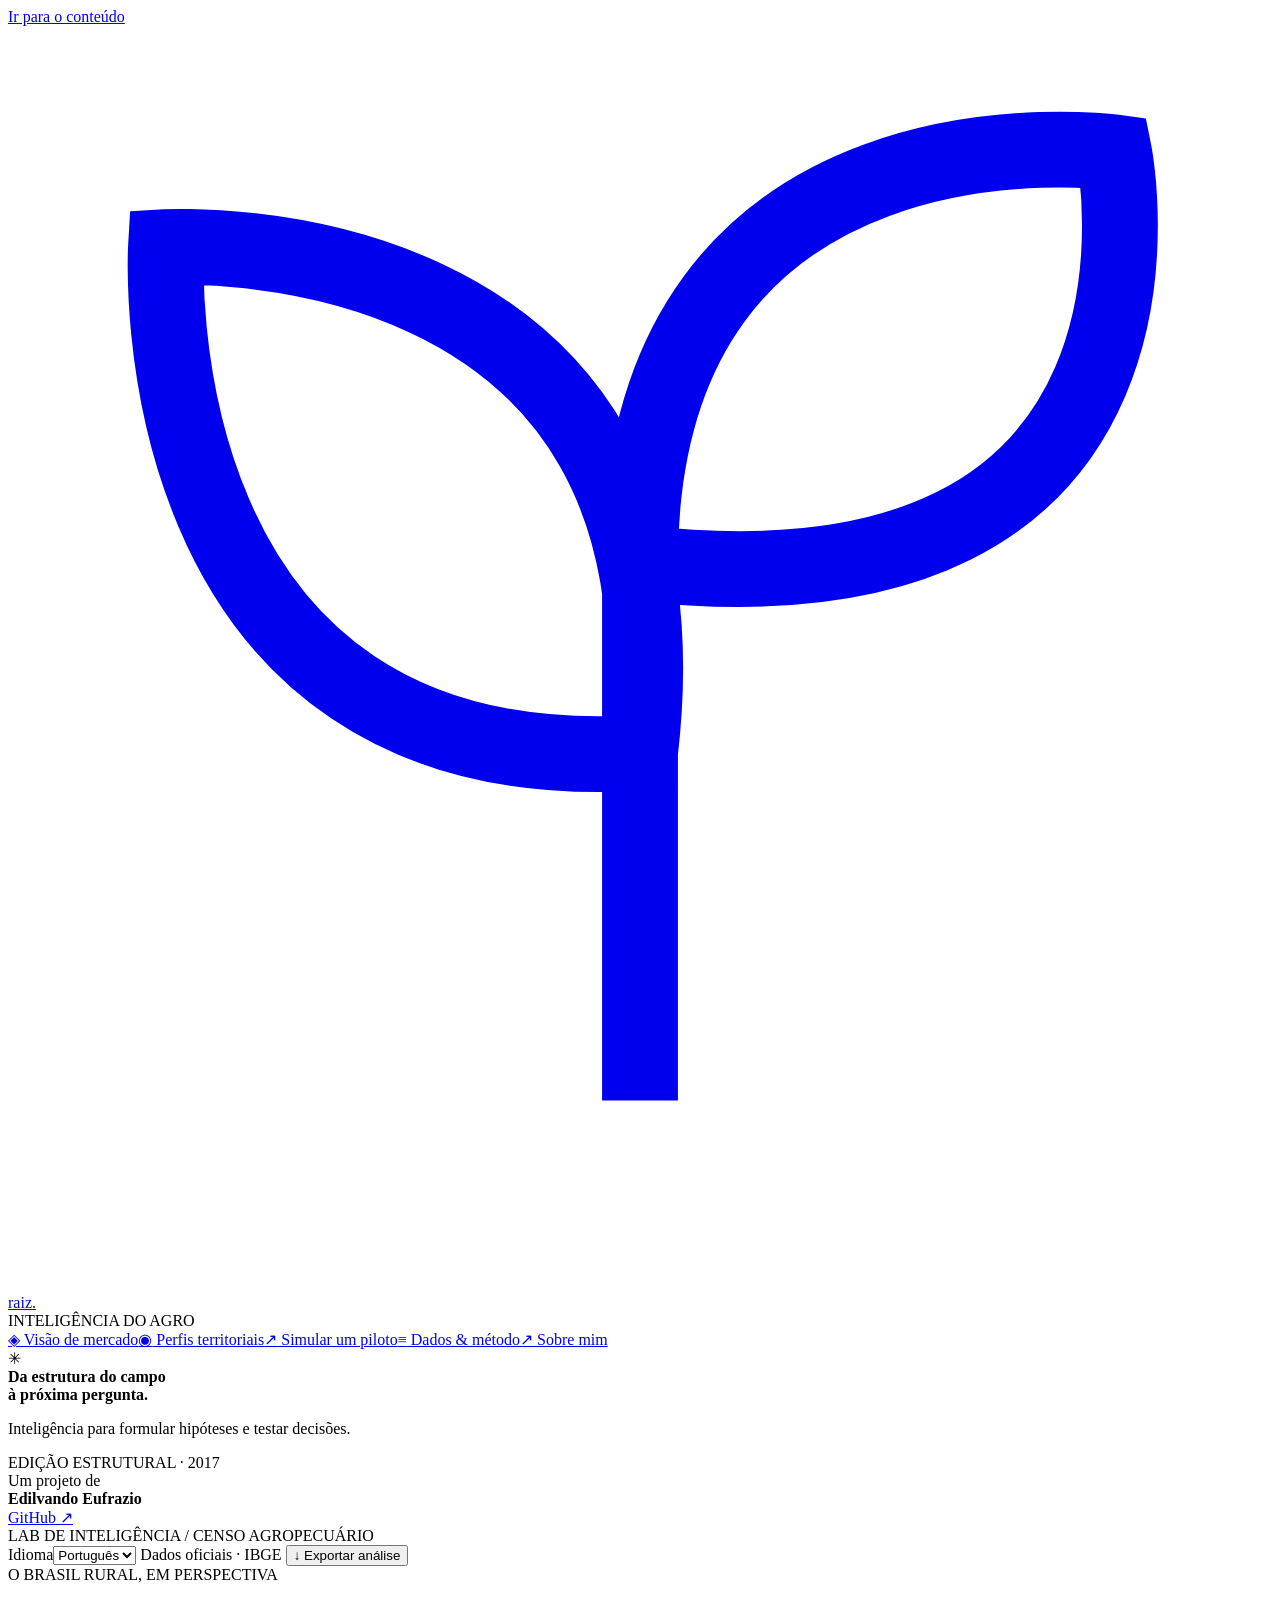
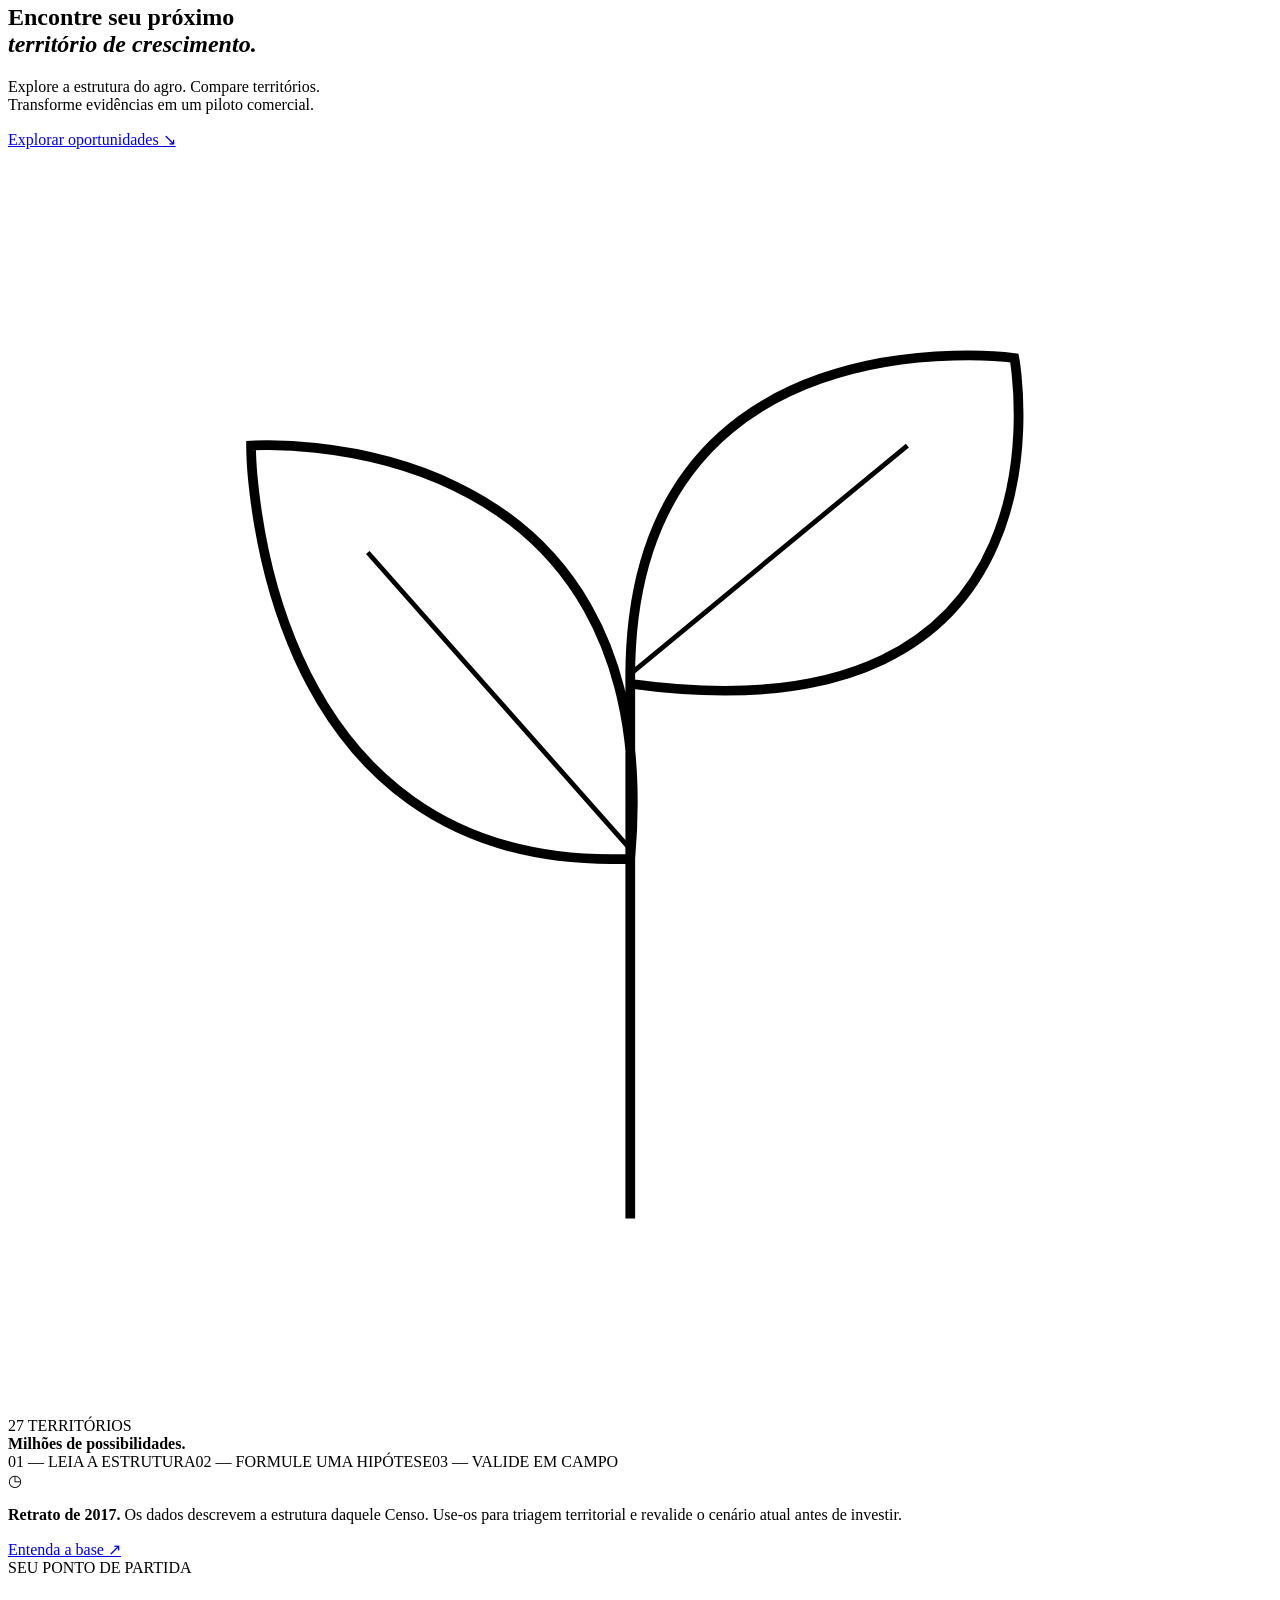
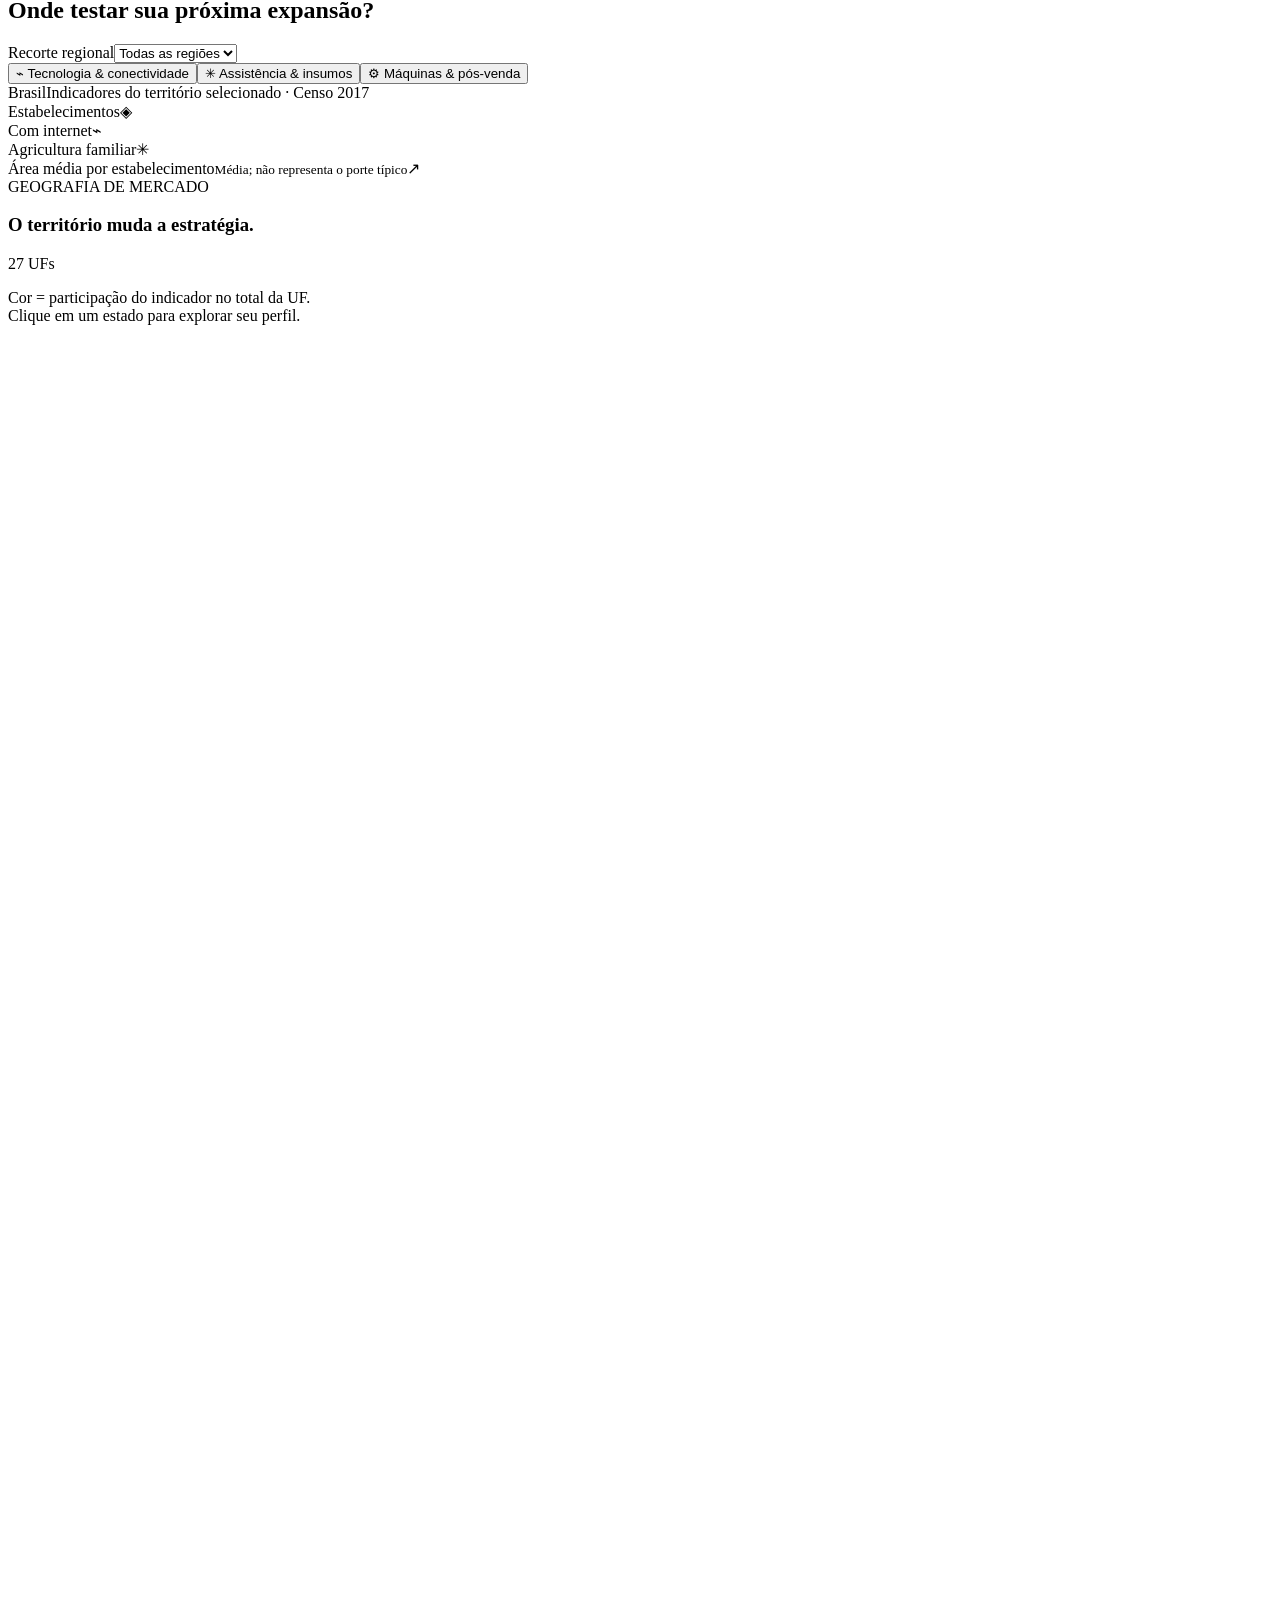
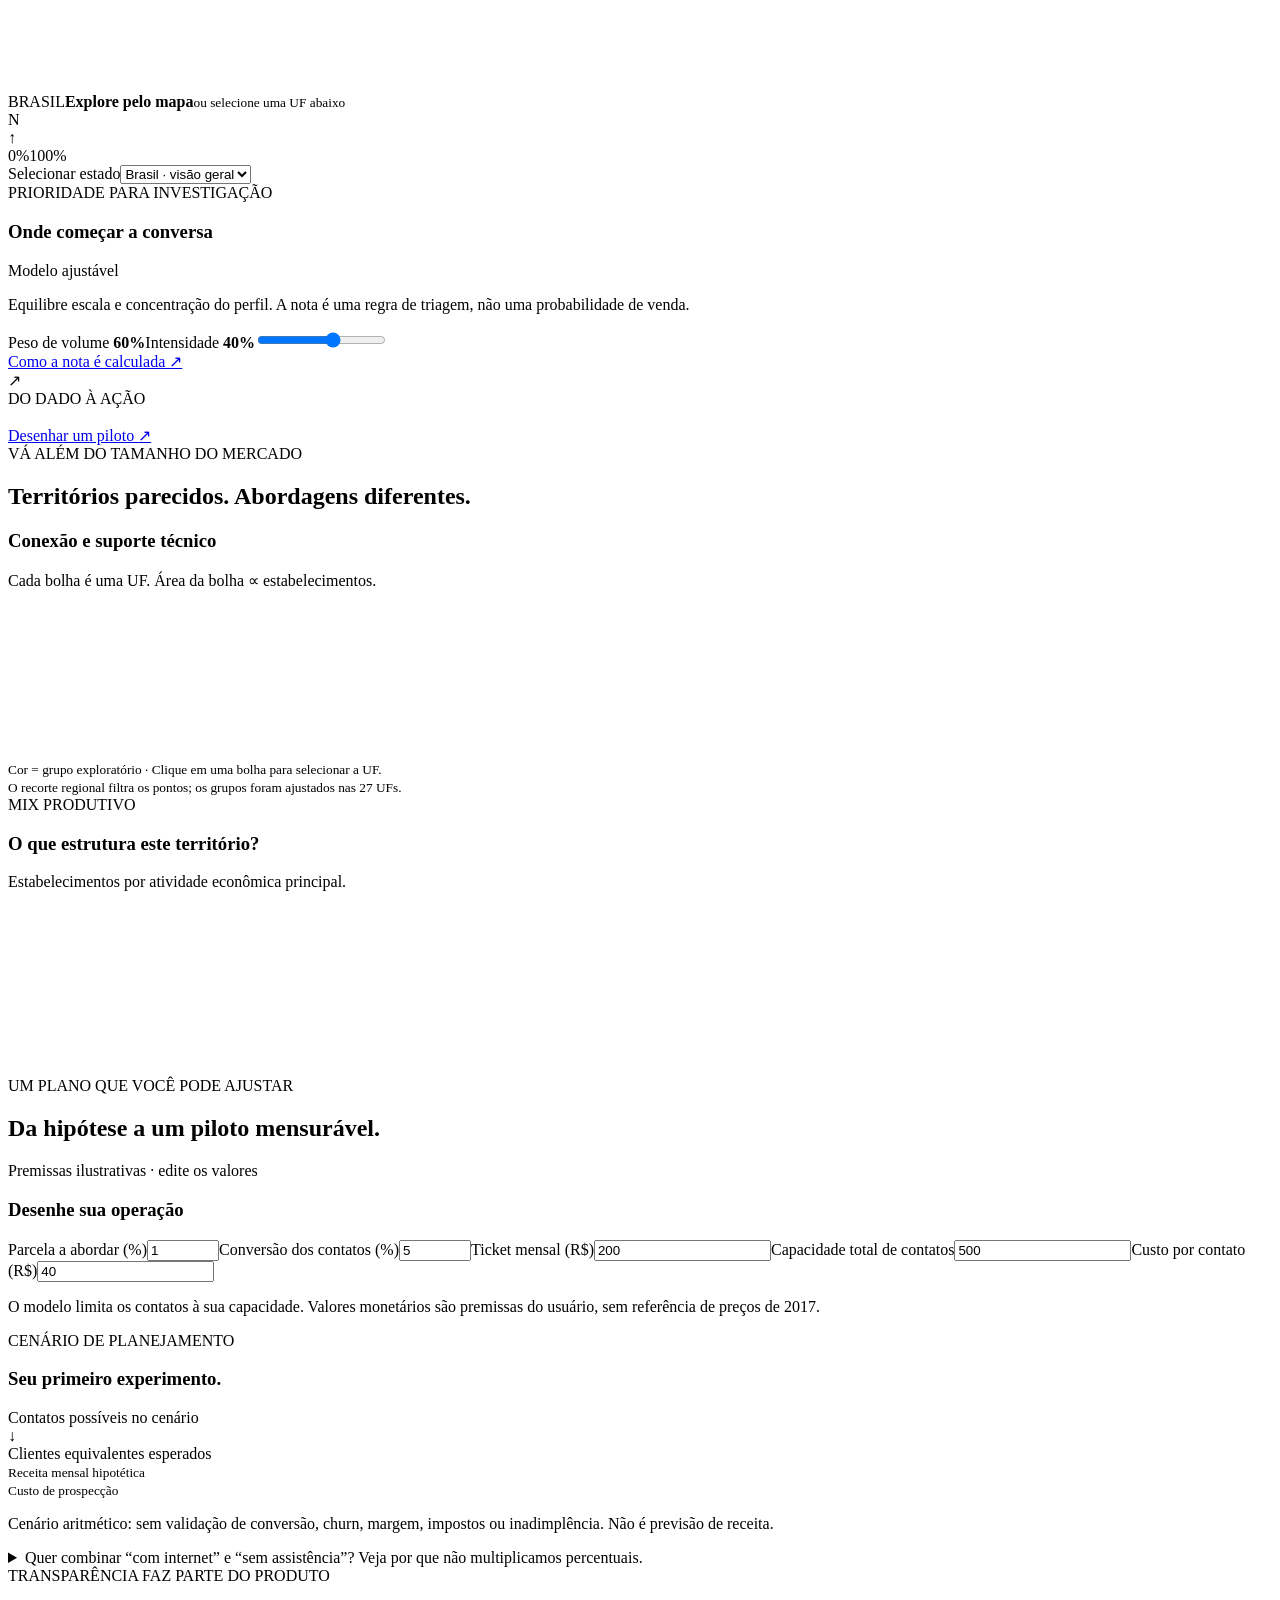
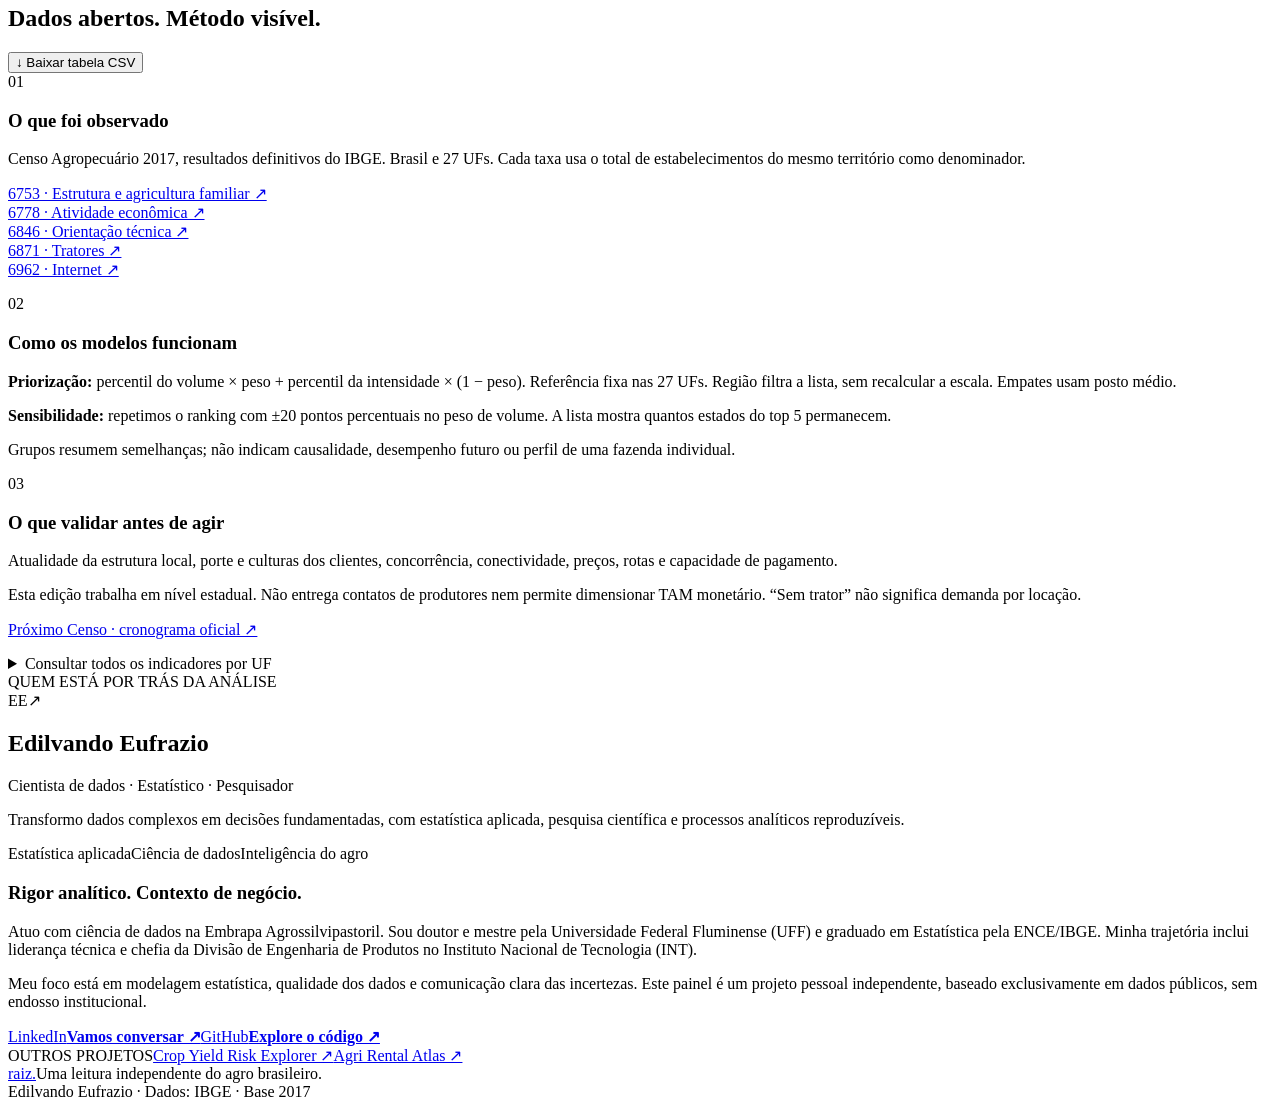
==== template.html @ c8671cd3 "Launch Raiz: official census data, decision models and PT/EN/中文 dashboard" ====
<!doctype html><html lang="pt-BR"><head><meta charset="utf-8"><meta name="viewport" content="width=device-width,initial-scale=1"><meta name="theme-color" content="#123f31"><meta name="description" content="Transforme o Censo Agropecuário 2017 em hipóteses de expansão: mapas, segmentação exploratória e cenários comerciais reproduzíveis."><title>Raiz • Inteligência territorial do agro</title><style>__CSS__</style></head><body>
<a class="skip" href="#main">Ir para o conteúdo</a>
<aside class="sidebar"><a class="brand" href="#overview" aria-label="Raiz, início"><svg viewBox="0 0 40 40" aria-hidden="true"><path d="M20 34V17M20 23C4 24 5 7 5 7s17-1 15 16ZM20 17C20 2 35 4 35 4s3 15-15 13Z" fill="none" stroke="currentColor" stroke-width="2.4"/></svg><span>raiz<span class="brand-dot">.</span></span></a><div class="brand-caption">INTELIGÊNCIA DO AGRO</div>
<nav aria-label="Navegação principal"><a class="nav-active" href="#overview"><span>◈</span> Visão de mercado</a><a href="#profiles"><span>◉</span> Perfis territoriais</a><a href="#simulator"><span>↗</span> Simular um piloto</a><a href="#evidence"><span>≡</span> Dados & método</a><a href="#about"><span>↗</span> Sobre mim</a></nav>
<div class="sidebar-note"><div class="seed">✳</div><strong>Da estrutura do campo<br>à próxima pergunta.</strong><p>Inteligência para formular hipóteses e testar decisões.</p><span class="edition">EDIÇÃO ESTRUTURAL · 2017</span></div><div class="author">Um projeto de<br><b>Edilvando Eufrazio</b><br><a href="https://github.com/edilvando/raiz-agro-intelligence" target="_blank" rel="noopener">GitHub ↗</a></div></aside>
<main id="main"><header class="topbar"><span>LAB DE INTELIGÊNCIA <span class="slash">/</span> CENSO AGROPECUÁRIO</span><div><label class="sr-only" for="language">Idioma</label><select id="language" aria-label="Idioma"><option value="pt-BR">Português</option><option value="en-US">English</option><option value="zh-CN">中文</option></select><span class="source-dot"></span> Dados oficiais · IBGE <button id="export" class="button quiet">↓ Exportar análise</button></div></header>
<section class="hero" id="overview"><div class="hero-copy"><div class="eyebrow"><span></span> O BRASIL RURAL, EM PERSPECTIVA</div><h1>Encontre seu próximo<br><em>território de crescimento.</em></h1><p>Explore a estrutura do agro. Compare territórios.<br>Transforme evidências em um piloto comercial.</p><a class="hero-link" href="#territory">Explorar oportunidades <span>↘</span></a></div><div class="hero-art" aria-hidden="true"><div class="orbit orbit-one"></div><div class="orbit orbit-two"></div><div class="orbit orbit-three"></div><svg viewBox="0 0 260 260"><path d="M128 220V107M128 146C50 149 50 61 50 61s86-6 78 85ZM128 110C127 32 207 43 207 43s15 80-79 67Z" fill="none" stroke="currentColor" stroke-width="2"/><path d="m128 144-54-61m54 25 57-47" fill="none" stroke="currentColor"/></svg><span class="art-tag">27 TERRITÓRIOS<br><b>Milhões de possibilidades.</b></span></div><div class="hero-foot"><span>01 — LEIA A ESTRUTURA</span><span>02 — FORMULE UMA HIPÓTESE</span><span>03 — VALIDE EM CAMPO</span></div></section>
<div class="vintage"><span>◷</span><p><b>Retrato de 2017.</b> Os dados descrevem a estrutura daquele Censo. Use-os para triagem territorial e revalide o cenário atual antes de investir.</p><a href="#evidence">Entenda a base ↗</a></div>
<section class="workspace" id="territory"><div class="section-top"><div><div class="eyebrow dark">SEU PONTO DE PARTIDA</div><h2 id="mission-title">Onde testar sua próxima expansão?</h2></div><label class="region-label">Recorte regional<select id="region"><option value="all">Todas as regiões</option><option value="Norte">Norte</option><option value="Nordeste">Nordeste</option><option value="Sudeste">Sudeste</option><option value="Sul">Sul</option><option value="Centro-Oeste">Centro-Oeste</option></select></label></div>
<div class="mission-tabs" role="group" aria-label="Objetivo de negócio"><button data-mission="digital" aria-pressed="true"><span>⌁</span> Tecnologia & conectividade</button><button data-mission="assistance" aria-pressed="false"><span>✳</span> Assistência & insumos</button><button data-mission="machinery" aria-pressed="false"><span>⚙</span> Máquinas & pós-venda</button></div>
<div class="scope-line"><span id="scope">Brasil</span><button id="reset" class="text-button" hidden>Limpar seleção ×</button><span class="scope-caption">Indicadores do território selecionado · Censo 2017</span></div>
<div class="kpis" aria-live="polite"><article><span class="kpi-label">Estabelecimentos</span><strong id="kpi-total"></strong><small id="kpi-share"></small><span class="mini-icon">◈</span></article><article><span class="kpi-label" id="kpi-base-label">Com internet</span><strong id="kpi-base"></strong><small id="kpi-rate"></small><span class="mini-icon">⌁</span></article><article><span class="kpi-label">Agricultura familiar</span><strong id="kpi-family"></strong><small id="kpi-family-count"></small><span class="mini-icon">✳</span></article><article><span class="kpi-label">Área média por estabelecimento</span><strong id="kpi-area"></strong><small>Média; não representa o porte típico</small><span class="mini-icon">↗</span></article></div>
<div class="market-grid"><article class="map-card"><div class="card-top"><div><div class="eyebrow">GEOGRAFIA DE MERCADO</div><h3>O território muda a estratégia.</h3></div><span class="map-badge">27 UFs</span></div><p class="map-caption">Cor = participação do indicador no total da UF.<br>Clique em um estado para explorar seu perfil.</p><div class="map-wrap"><svg id="map" viewBox="0 0 450 480" aria-label="Mapa interativo das unidades da federação" role="group">__MAP__</svg><div class="map-hover" id="map-hover" aria-live="polite"><span>BRASIL</span><b>Explore pelo mapa</b><small>ou selecione uma UF abaixo</small></div><div class="map-compass" aria-hidden="true">N<br>↑</div></div><div class="map-bottom"><div class="legend"><span id="legend-min">0%</span><i></i><span id="legend-max">100%</span></div><label class="sr-only" for="state">Selecionar estado</label><select id="state"><option value="all">Brasil · visão geral</option></select></div></article>
<article class="rank-card"><div class="card-top"><div><div class="eyebrow dark">PRIORIDADE PARA INVESTIGAÇÃO</div><h3>Onde começar a conversa</h3></div><span class="pill">Modelo ajustável</span></div><p>Equilibre escala e concentração do perfil. A nota é uma regra de triagem, não uma probabilidade de venda.</p><label class="weight-label" for="weight"><span>Peso de volume <b id="volume-weight">60%</b></span><span>Intensidade <b id="intensity-weight">40%</b></span></label><input id="weight" type="range" min="0" max="100" step="5" value="60"><div class="rank-list" id="ranking"></div><div id="sensitivity" class="sensitivity"></div><a class="subtle-link" href="#evidence">Como a nota é calculada ↗</a></article></div>
<div class="insight-band" aria-live="polite"><span class="insight-icon">↗</span><div><div class="eyebrow dark">DO DADO À AÇÃO</div><h3 id="insight-title"></h3><p id="insight-body"></p></div><a href="#simulator">Desenhar um piloto <span>↗</span></a></div>
</section>
<section id="profiles" class="workspace"><div class="section-top"><div><div class="eyebrow dark">VÁ ALÉM DO TAMANHO DO MERCADO</div><h2>Territórios parecidos. Abordagens diferentes.</h2></div><span class="pill" id="cluster-label"></span></div><div class="profile-grid"><article class="white-card scatter-card"><div class="card-top"><div><h3>Conexão e suporte técnico</h3><p>Cada bolha é uma UF. Área da bolha ∝ estabelecimentos.</p></div></div><div class="chart-box"><canvas id="scatter" role="img" aria-label="Dispersão: internet no eixo horizontal, orientação técnica no vertical, ambas em percentual. Dados acessíveis na tabela ao final."></canvas></div><div class="cluster-legend" id="cluster-legend"></div><small class="chart-note">Cor = grupo exploratório · Clique em uma bolha para selecionar a UF.<br>O recorte regional filtra os pontos; os grupos foram ajustados nas 27 UFs.</small></article><article class="white-card activity-card"><div class="eyebrow dark">MIX PRODUTIVO</div><h3 id="activity-title">O que estrutura este território?</h3><p>Estabelecimentos por atividade econômica principal.</p><div class="chart-box"><canvas id="activities" role="img" aria-label="Distribuição dos estabelecimentos por atividade econômica principal. Valores disponíveis na exportação."></canvas></div><p id="activity-insight" class="activity-insight"></p></article></div><div class="cluster-cards" id="cluster-cards"></div></section>
<section id="simulator" class="workspace"><div class="section-top"><div><div class="eyebrow dark">UM PLANO QUE VOCÊ PODE AJUSTAR</div><h2>Da hipótese a um piloto mensurável.</h2></div><span class="pill warm">Premissas ilustrativas · edite os valores</span></div><div class="sim-grid"><article class="white-card"><h3>Desenhe sua operação</h3><p id="sim-base"></p><div class="form-grid"><label>Parcela a abordar (%)<input id="reach" type="number" min="0" max="100" step="0.1" value="1"></label><label>Conversão dos contatos (%)<input id="conversion" type="number" min="0" max="100" step="0.5" value="5"></label><label>Ticket mensal (R$)<input id="ticket" type="number" min="0" step="10" value="200"></label><label>Capacidade total de contatos<input id="capacity" type="number" min="0" step="10" value="500"></label><label>Custo por contato (R$)<input id="cost" type="number" min="0" step="5" value="40"></label></div><p class="small-note">O modelo limita os contatos à sua capacidade. Valores monetários são premissas do usuário, sem referência de preços de 2017.</p></article><article class="sim-output" aria-live="polite"><div class="eyebrow">CENÁRIO DE PLANEJAMENTO</div><h3>Seu primeiro experimento.</h3><div class="funnel"><div><span>Contatos possíveis no cenário</span><b id="sim-contacts"></b></div><span class="funnel-arrow">↓</span><div><span>Clientes equivalentes esperados</span><b id="sim-customers"></b></div></div><div class="sim-metrics"><div><small>Receita mensal hipotética</small><strong id="sim-mrr"></strong></div><div><small>Custo de prospecção</small><strong id="sim-cost"></strong></div></div><p id="sim-cac"></p><p class="small-note light">Cenário aritmético: sem validação de conversão, churn, margem, impostos ou inadimplência. Não é previsão de receita.</p><div id="sim-error" role="alert"></div></article></div><details class="overlap"><summary>Quer combinar “com internet” e “sem assistência”? Veja por que não multiplicamos percentuais.</summary><p id="overlap-text"></p><p>Sem a tabulação conjunta, o intervalo de Fréchet é [máx(0, A + B − N), mín(A, B)]. Multiplicar taxas presumiria independência sem evidência. Esse intervalo descreve 2017 e não é intervalo de confiança nem estimativa de clientes.</p></details></section>
<section id="evidence" class="workspace evidence"><div class="section-top"><div><div class="eyebrow dark">TRANSPARÊNCIA FAZ PARTE DO PRODUTO</div><h2>Dados abertos. Método visível.</h2></div><button id="csv" class="button">↓ Baixar tabela CSV</button></div><div class="method-grid"><div><span class="method-number">01</span><h3>O que foi observado</h3><p>Censo Agropecuário 2017, resultados definitivos do IBGE. Brasil e 27 UFs. Cada taxa usa o total de estabelecimentos do mesmo território como denominador.</p><p><a href="https://sidra.ibge.gov.br/tabela/6753" target="_blank" rel="noopener">6753 · Estrutura e agricultura familiar ↗</a><br><a href="https://sidra.ibge.gov.br/tabela/6778" target="_blank" rel="noopener">6778 · Atividade econômica ↗</a><br><a href="https://sidra.ibge.gov.br/tabela/6846" target="_blank" rel="noopener">6846 · Orientação técnica ↗</a><br><a href="https://sidra.ibge.gov.br/tabela/6871" target="_blank" rel="noopener">6871 · Tratores ↗</a><br><a href="https://sidra.ibge.gov.br/tabela/6962" target="_blank" rel="noopener">6962 · Internet ↗</a></p></div><div><span class="method-number">02</span><h3>Como os modelos funcionam</h3><p><b>Priorização:</b> percentil do volume × peso + percentil da intensidade × (1 − peso). Referência fixa nas 27 UFs. Região filtra a lista, sem recalcular a escala. Empates usam posto médio.</p><p><b>Sensibilidade:</b> repetimos o ranking com ±20 pontos percentuais no peso de volume. A lista mostra quantos estados do top 5 permanecem.</p><p id="model-method"></p><p>Grupos resumem semelhanças; não indicam causalidade, desempenho futuro ou perfil de uma fazenda individual.</p></div><div><span class="method-number">03</span><h3>O que validar antes de agir</h3><p>Atualidade da estrutura local, porte e culturas dos clientes, concorrência, conectividade, preços, rotas e capacidade de pagamento.</p><p>Esta edição trabalha em nível estadual. Não entrega contatos de produtores nem permite dimensionar TAM monetário. “Sem trator” não significa demanda por locação.</p><p><a href="https://12censoagro.ibge.gov.br/" target="_blank" rel="noopener">Próximo Censo · cronograma oficial ↗</a></p><div class="validation" id="validation"></div></div></div><details><summary>Consultar todos os indicadores por UF</summary><div class="table-tools"><label for="search">Buscar UF<input id="search" type="search" placeholder="Estado ou sigla"></label><label for="sort">Ordenar por<select id="sort"><option value="score">Nota da missão ↓</option><option value="establishments">Estabelecimentos ↓</option><option value="internet">Com internet ↓</option><option value="assistance">Com orientação ↓</option><option value="tractor_farms">Com tratores ↓</option><option value="name">Nome A–Z</option></select></label></div><div class="table-scroll"><table><caption>Indicadores observados em 2017; nota calculada para a missão e o peso selecionados.</caption><thead><tr><th>UF / Estado</th><th>Estab.</th><th>Internet</th><th>Orientação</th><th>Com tratores</th><th>Familiar</th><th>Nota</th></tr></thead><tbody id="table"></tbody></table></div></details></section>
<section id="about" class="workspace"><article class="about-card"><div class="about-intro"><div class="eyebrow">QUEM ESTÁ POR TRÁS DA ANÁLISE</div><div class="monogram" aria-hidden="true">EE<span>↗</span></div><h2>Edilvando Eufrazio</h2><p class="about-role">Cientista de dados · Estatístico · Pesquisador</p><p>Transformo dados complexos em decisões fundamentadas, com estatística aplicada, pesquisa científica e processos analíticos reproduzíveis.</p><div class="about-tags"><span>Estatística aplicada</span><span>Ciência de dados</span><span>Inteligência do agro</span></div></div><div class="about-detail"><h3>Rigor analítico. Contexto de negócio.</h3><p>Atuo com ciência de dados na Embrapa Agrossilvipastoril. Sou doutor e mestre pela Universidade Federal Fluminense (UFF) e graduado em Estatística pela ENCE/IBGE. Minha trajetória inclui liderança técnica e chefia da Divisão de Engenharia de Produtos no Instituto Nacional de Tecnologia (INT).</p><p>Meu foco está em modelagem estatística, qualidade dos dados e comunicação clara das incertezas. Este painel é um projeto pessoal independente, baseado exclusivamente em dados públicos, sem endosso institucional.</p><div class="contact-links"><a href="https://www.linkedin.com/in/edilvando-eufrazio-49b63417/" target="_blank" rel="noopener"><span>LinkedIn</span><b>Vamos conversar ↗</b></a><a href="https://github.com/edilvando/raiz-agro-intelligence" target="_blank" rel="noopener"><span>GitHub</span><b>Explore o código ↗</b></a></div><div class="related-projects"><span>OUTROS PROJETOS</span><a href="https://edilvandopereira-dot.github.io/crop-yield-risk-explorer/" target="_blank" rel="noopener">Crop Yield Risk Explorer ↗</a><a href="https://edilvandopereira-dot.github.io/agri-rental-atlas/" target="_blank" rel="noopener">Agri Rental Atlas ↗</a></div></div></article></section><footer><a class="footer-brand" href="#overview">raiz.</a><span>Uma leitura independente do agro brasileiro.<br>Edilvando Eufrazio · Dados: IBGE · Base 2017</span><span id="retrieved"></span></footer></main>
<script>__CHART__</script><script>const DATA=__DATA__;</script><script>__MODELS__</script><script>__I18N__</script><script>__APP__</script></body></html>
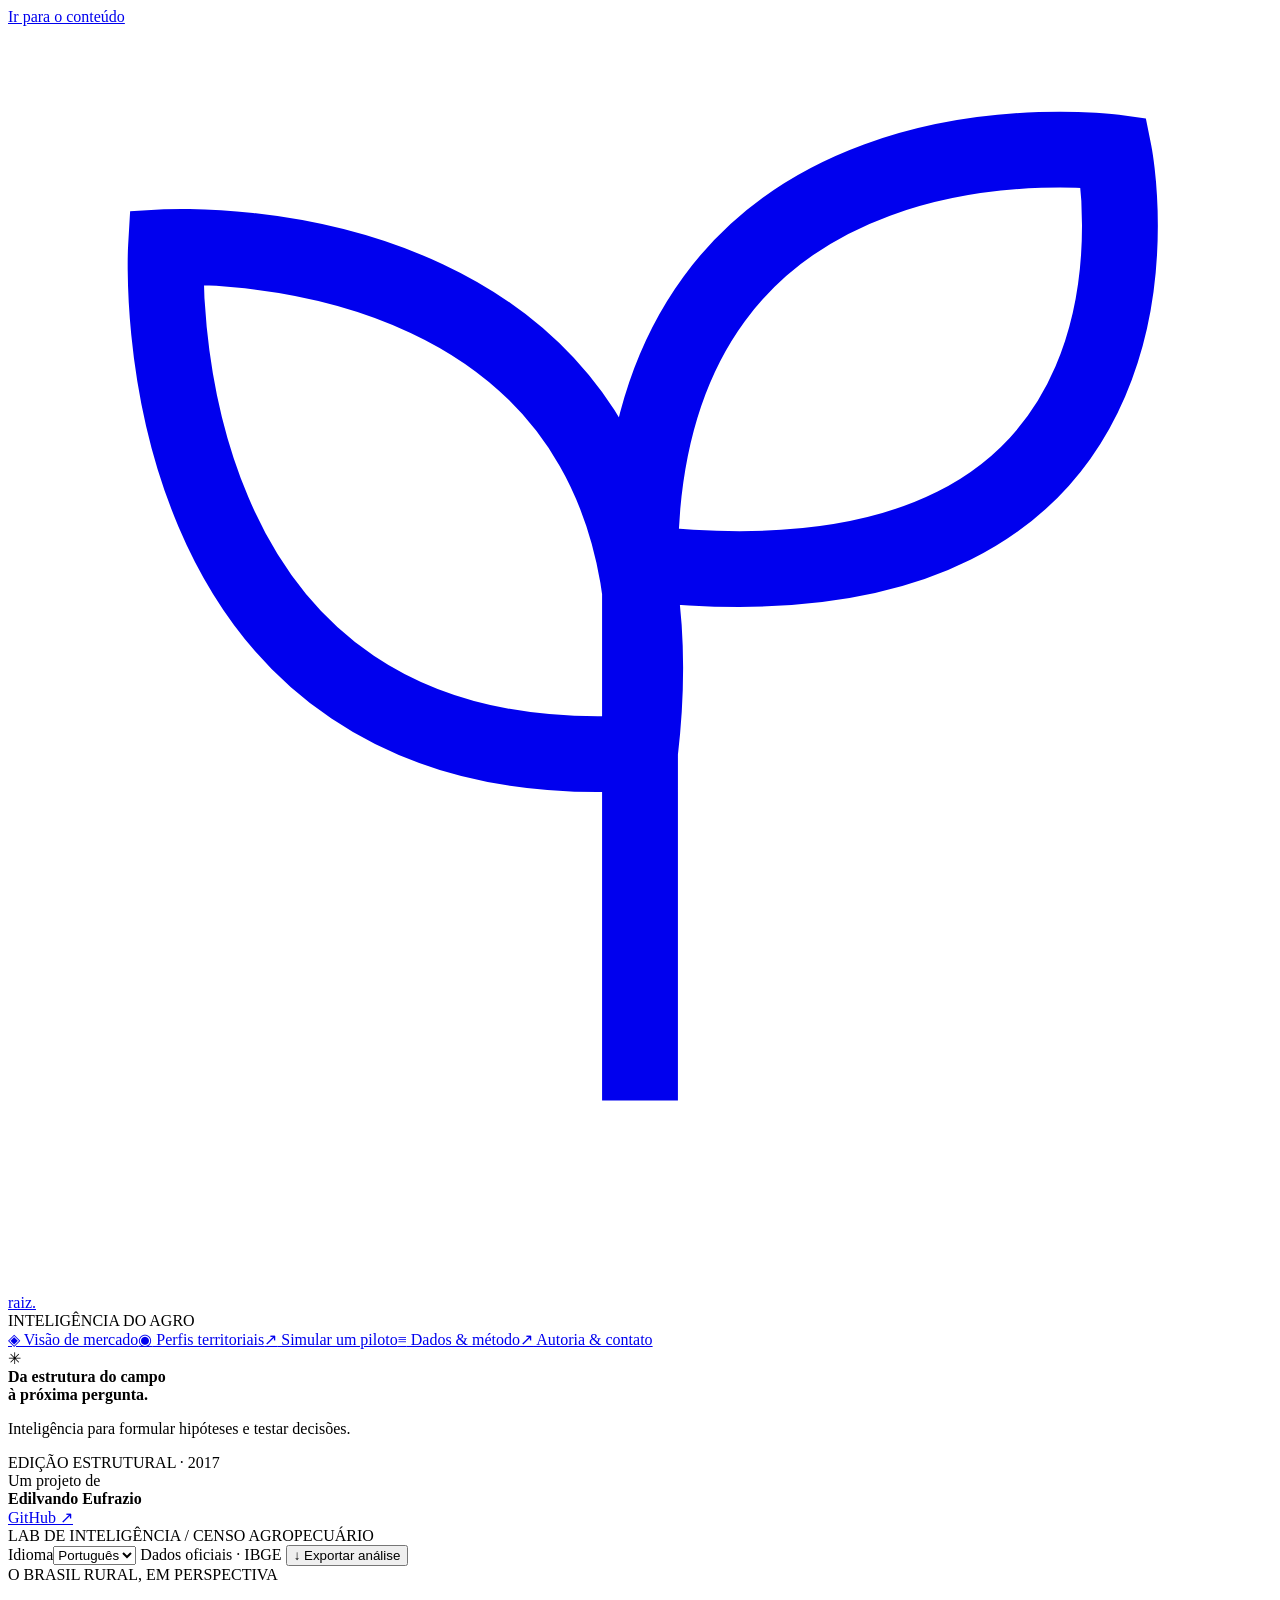
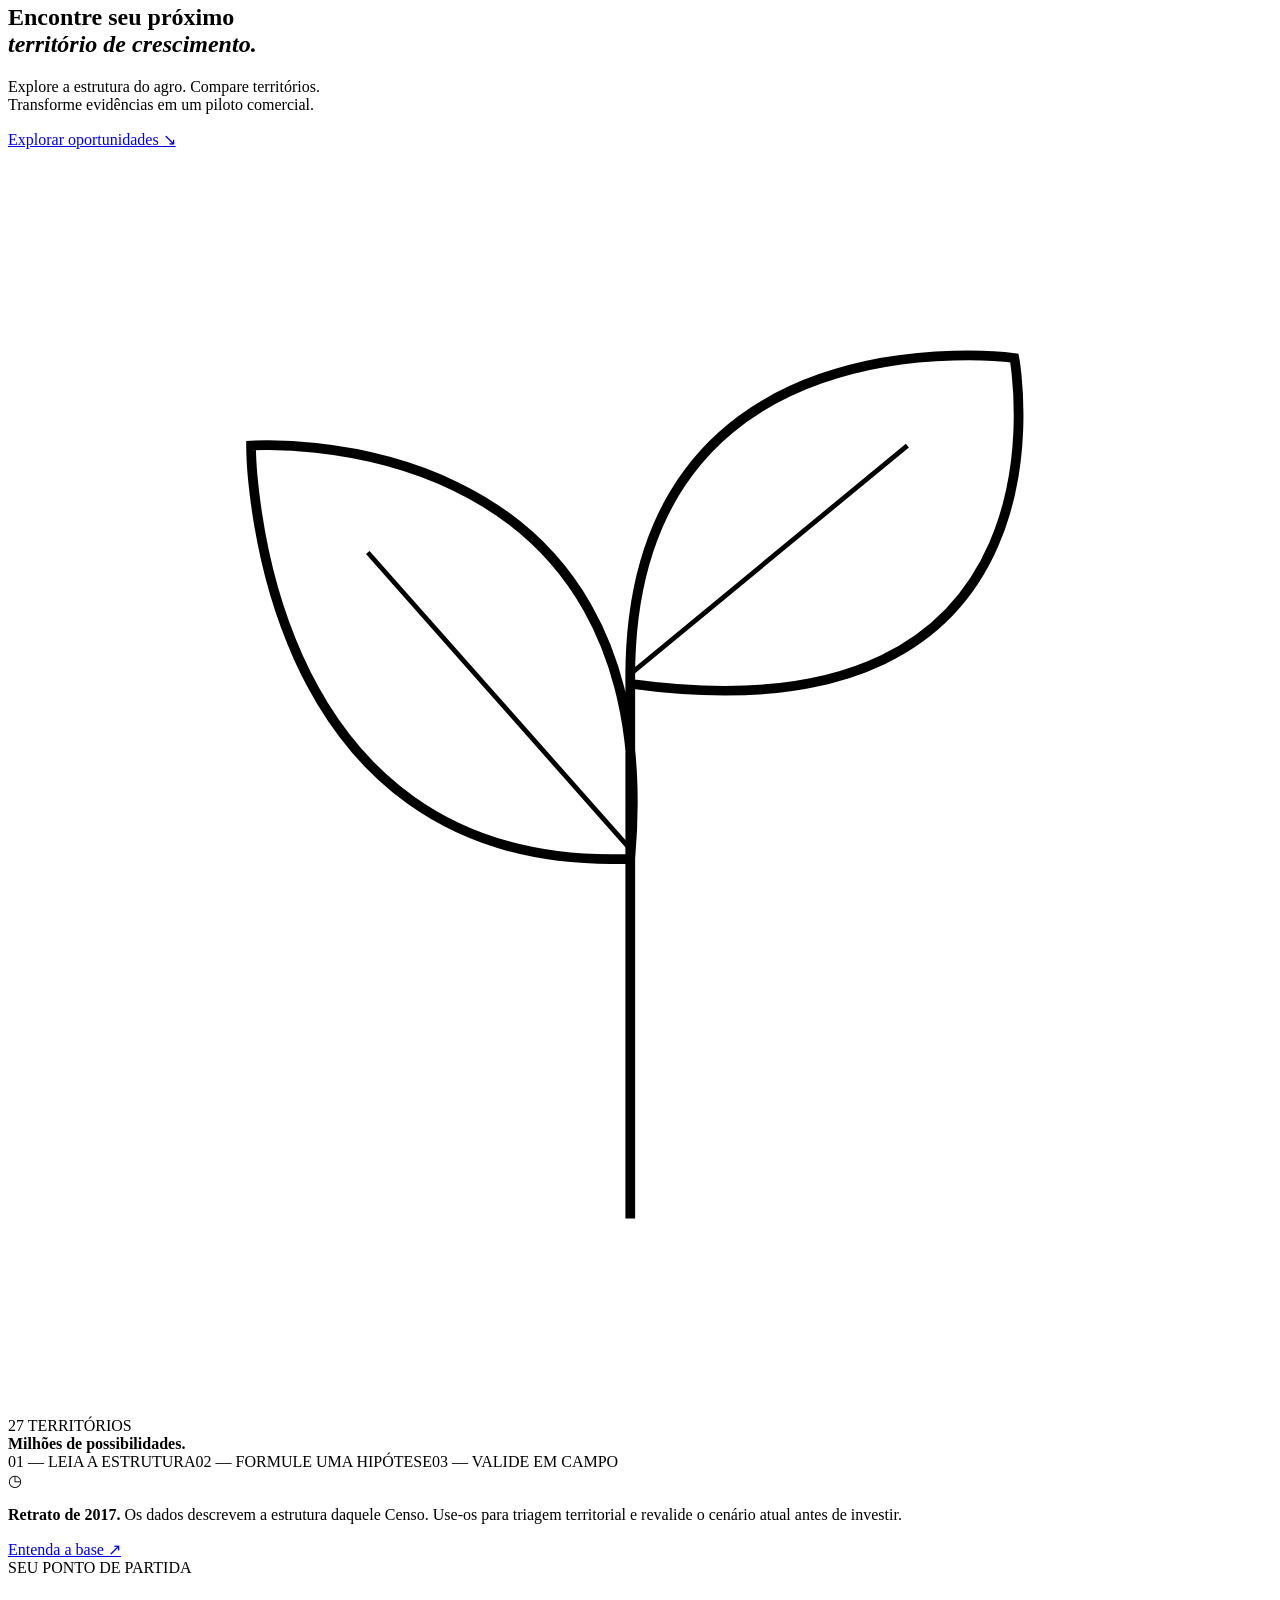
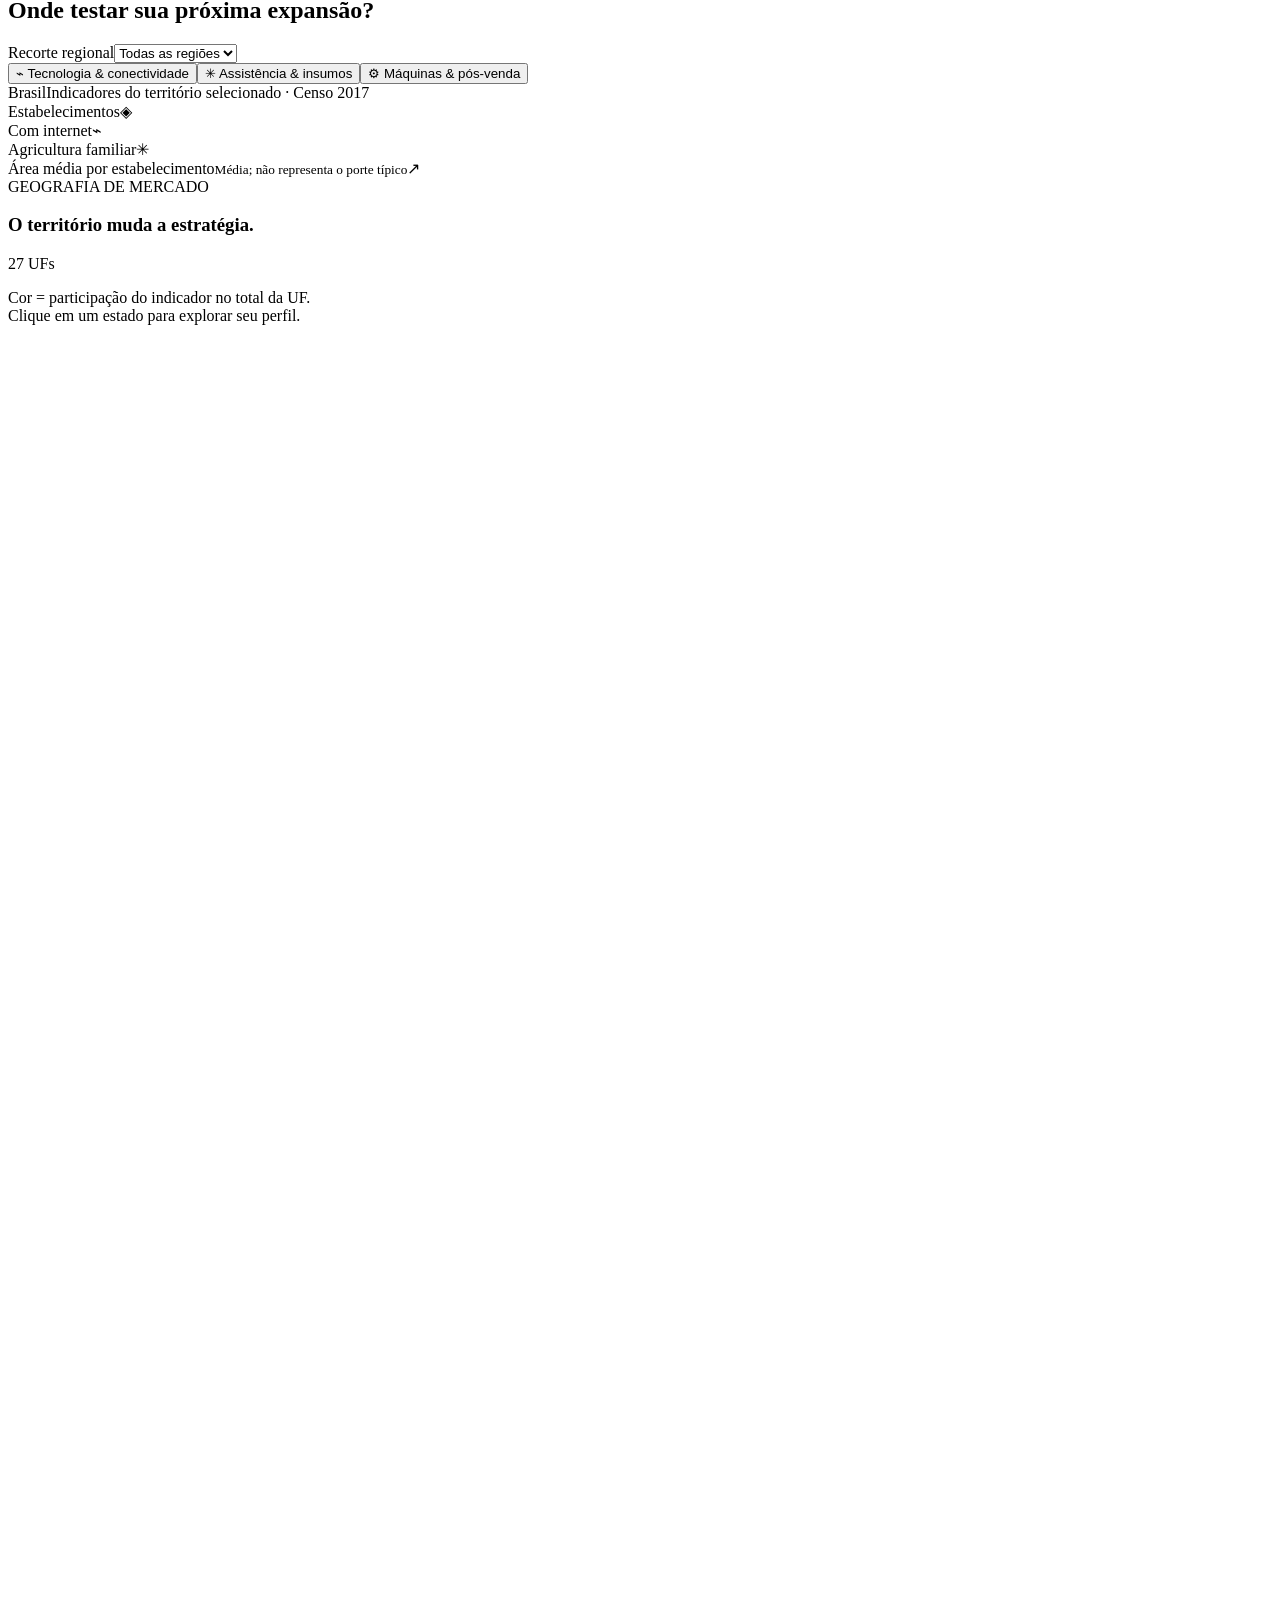
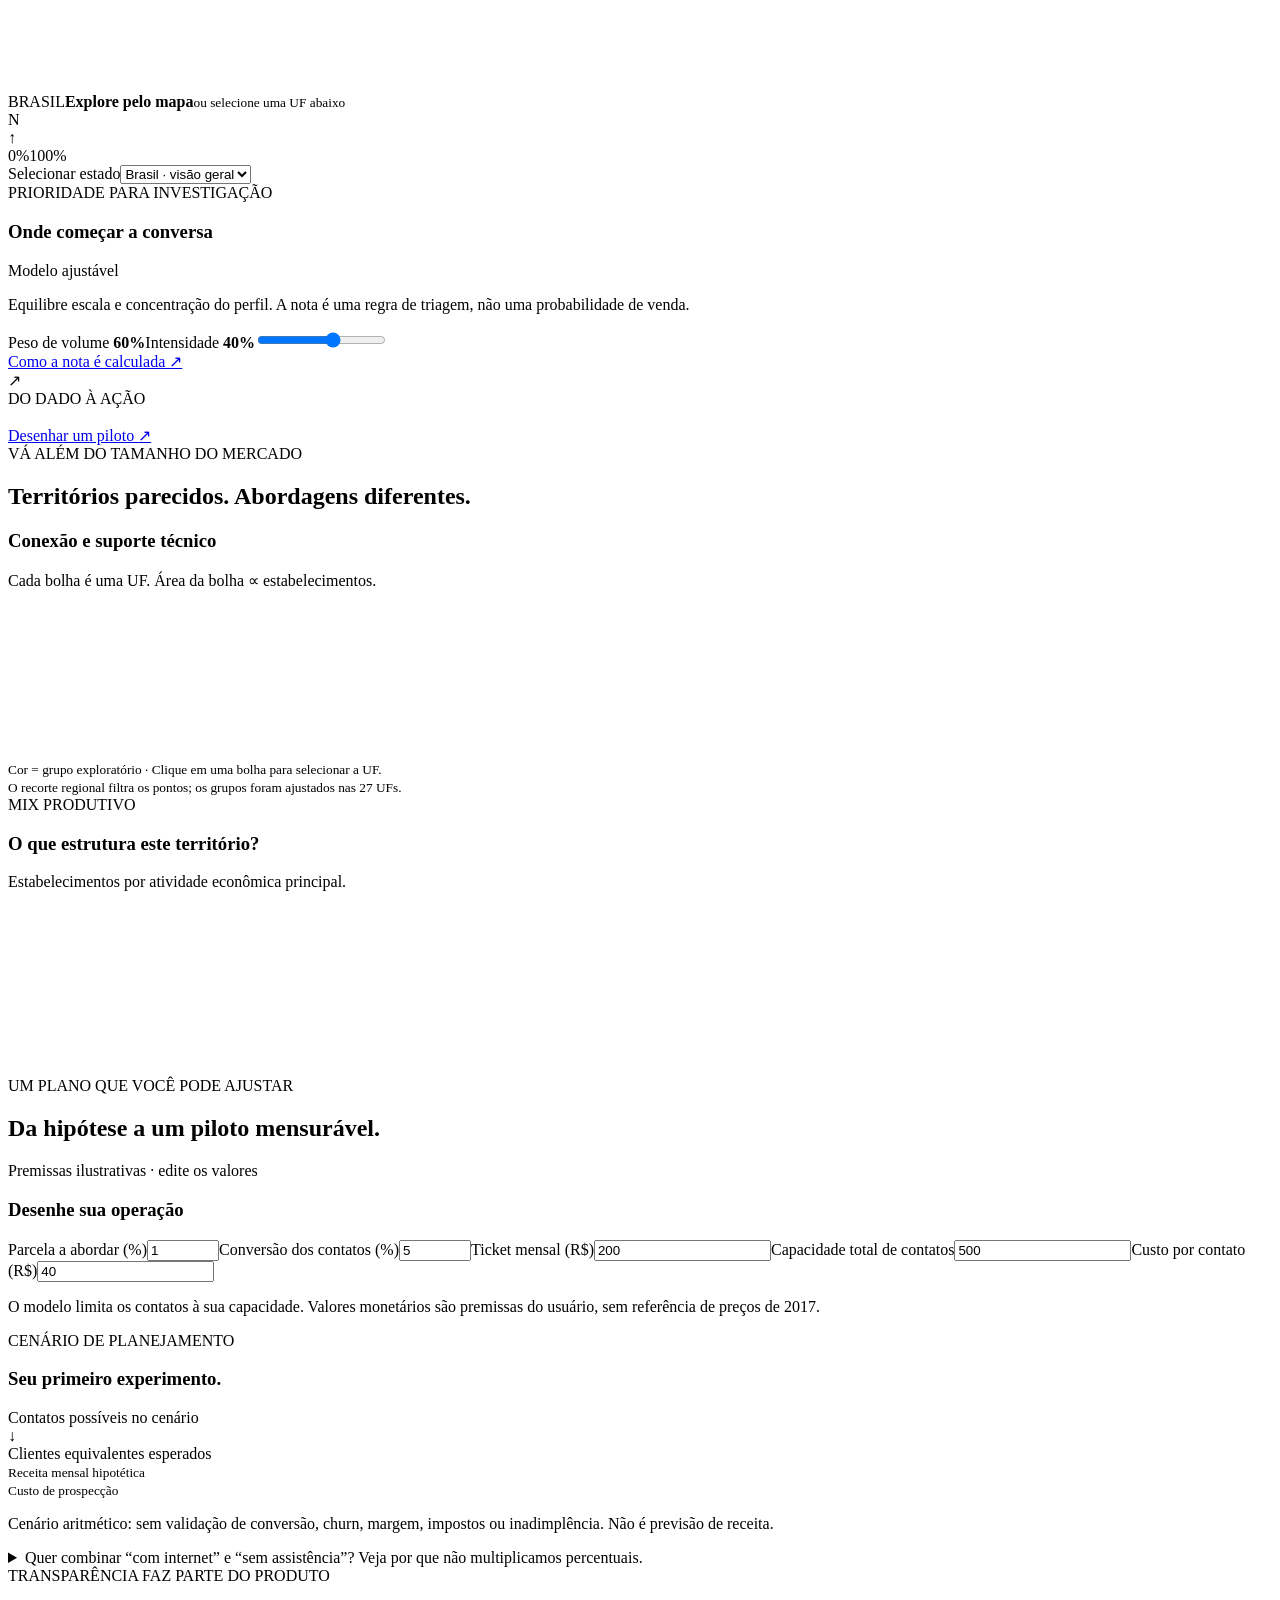
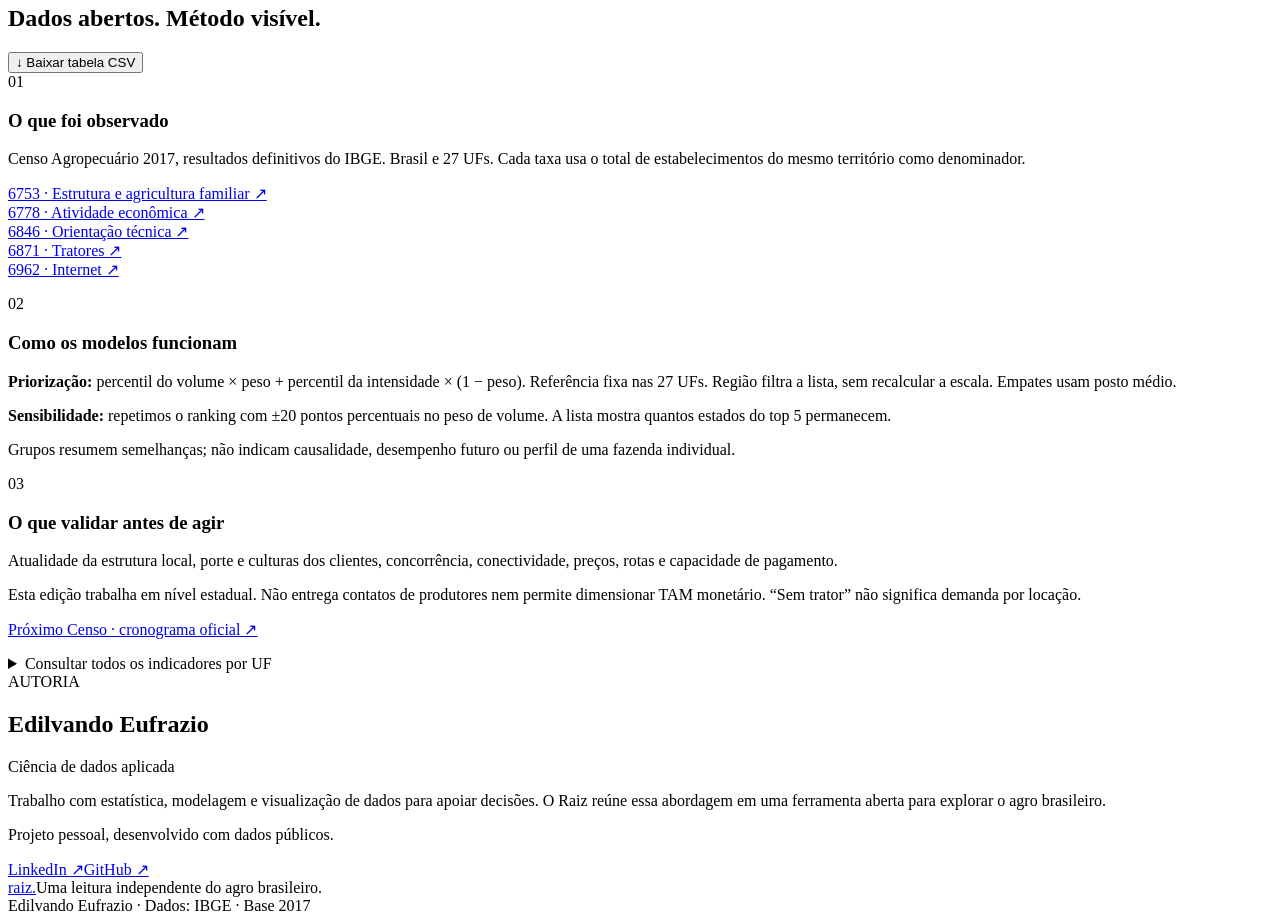
==== commit b59af376: "Refine author section into a discreet editorial signature" ====
--- a/template.html
+++ b/template.html
@@ -1,7 +1,7 @@
 <!doctype html><html lang="pt-BR"><head><meta charset="utf-8"><meta name="viewport" content="width=device-width,initial-scale=1"><meta name="theme-color" content="#123f31"><meta name="description" content="Transforme o Censo Agropecuário 2017 em hipóteses de expansão: mapas, segmentação exploratória e cenários comerciais reproduzíveis."><title>Raiz • Inteligência territorial do agro</title><style>__CSS__</style></head><body>
 <a class="skip" href="#main">Ir para o conteúdo</a>
 <aside class="sidebar"><a class="brand" href="#overview" aria-label="Raiz, início"><svg viewBox="0 0 40 40" aria-hidden="true"><path d="M20 34V17M20 23C4 24 5 7 5 7s17-1 15 16ZM20 17C20 2 35 4 35 4s3 15-15 13Z" fill="none" stroke="currentColor" stroke-width="2.4"/></svg><span>raiz<span class="brand-dot">.</span></span></a><div class="brand-caption">INTELIGÊNCIA DO AGRO</div>
-<nav aria-label="Navegação principal"><a class="nav-active" href="#overview"><span>◈</span> Visão de mercado</a><a href="#profiles"><span>◉</span> Perfis territoriais</a><a href="#simulator"><span>↗</span> Simular um piloto</a><a href="#evidence"><span>≡</span> Dados & método</a><a href="#about"><span>↗</span> Sobre mim</a></nav>
+<nav aria-label="Navegação principal"><a class="nav-active" href="#overview"><span>◈</span> Visão de mercado</a><a href="#profiles"><span>◉</span> Perfis territoriais</a><a href="#simulator"><span>↗</span> Simular um piloto</a><a href="#evidence"><span>≡</span> Dados & método</a><a href="#about"><span>↗</span> Autoria & contato</a></nav>
 <div class="sidebar-note"><div class="seed">✳</div><strong>Da estrutura do campo<br>à próxima pergunta.</strong><p>Inteligência para formular hipóteses e testar decisões.</p><span class="edition">EDIÇÃO ESTRUTURAL · 2017</span></div><div class="author">Um projeto de<br><b>Edilvando Eufrazio</b><br><a href="https://github.com/edilvando/raiz-agro-intelligence" target="_blank" rel="noopener">GitHub ↗</a></div></aside>
 <main id="main"><header class="topbar"><span>LAB DE INTELIGÊNCIA <span class="slash">/</span> CENSO AGROPECUÁRIO</span><div><label class="sr-only" for="language">Idioma</label><select id="language" aria-label="Idioma"><option value="pt-BR">Português</option><option value="en-US">English</option><option value="zh-CN">中文</option></select><span class="source-dot"></span> Dados oficiais · IBGE <button id="export" class="button quiet">↓ Exportar análise</button></div></header>
 <section class="hero" id="overview"><div class="hero-copy"><div class="eyebrow"><span></span> O BRASIL RURAL, EM PERSPECTIVA</div><h1>Encontre seu próximo<br><em>território de crescimento.</em></h1><p>Explore a estrutura do agro. Compare territórios.<br>Transforme evidências em um piloto comercial.</p><a class="hero-link" href="#territory">Explorar oportunidades <span>↘</span></a></div><div class="hero-art" aria-hidden="true"><div class="orbit orbit-one"></div><div class="orbit orbit-two"></div><div class="orbit orbit-three"></div><svg viewBox="0 0 260 260"><path d="M128 220V107M128 146C50 149 50 61 50 61s86-6 78 85ZM128 110C127 32 207 43 207 43s15 80-79 67Z" fill="none" stroke="currentColor" stroke-width="2"/><path d="m128 144-54-61m54 25 57-47" fill="none" stroke="currentColor"/></svg><span class="art-tag">27 TERRITÓRIOS<br><b>Milhões de possibilidades.</b></span></div><div class="hero-foot"><span>01 — LEIA A ESTRUTURA</span><span>02 — FORMULE UMA HIPÓTESE</span><span>03 — VALIDE EM CAMPO</span></div></section>
@@ -17,5 +17,5 @@
 <section id="profiles" class="workspace"><div class="section-top"><div><div class="eyebrow dark">VÁ ALÉM DO TAMANHO DO MERCADO</div><h2>Territórios parecidos. Abordagens diferentes.</h2></div><span class="pill" id="cluster-label"></span></div><div class="profile-grid"><article class="white-card scatter-card"><div class="card-top"><div><h3>Conexão e suporte técnico</h3><p>Cada bolha é uma UF. Área da bolha ∝ estabelecimentos.</p></div></div><div class="chart-box"><canvas id="scatter" role="img" aria-label="Dispersão: internet no eixo horizontal, orientação técnica no vertical, ambas em percentual. Dados acessíveis na tabela ao final."></canvas></div><div class="cluster-legend" id="cluster-legend"></div><small class="chart-note">Cor = grupo exploratório · Clique em uma bolha para selecionar a UF.<br>O recorte regional filtra os pontos; os grupos foram ajustados nas 27 UFs.</small></article><article class="white-card activity-card"><div class="eyebrow dark">MIX PRODUTIVO</div><h3 id="activity-title">O que estrutura este território?</h3><p>Estabelecimentos por atividade econômica principal.</p><div class="chart-box"><canvas id="activities" role="img" aria-label="Distribuição dos estabelecimentos por atividade econômica principal. Valores disponíveis na exportação."></canvas></div><p id="activity-insight" class="activity-insight"></p></article></div><div class="cluster-cards" id="cluster-cards"></div></section>
 <section id="simulator" class="workspace"><div class="section-top"><div><div class="eyebrow dark">UM PLANO QUE VOCÊ PODE AJUSTAR</div><h2>Da hipótese a um piloto mensurável.</h2></div><span class="pill warm">Premissas ilustrativas · edite os valores</span></div><div class="sim-grid"><article class="white-card"><h3>Desenhe sua operação</h3><p id="sim-base"></p><div class="form-grid"><label>Parcela a abordar (%)<input id="reach" type="number" min="0" max="100" step="0.1" value="1"></label><label>Conversão dos contatos (%)<input id="conversion" type="number" min="0" max="100" step="0.5" value="5"></label><label>Ticket mensal (R$)<input id="ticket" type="number" min="0" step="10" value="200"></label><label>Capacidade total de contatos<input id="capacity" type="number" min="0" step="10" value="500"></label><label>Custo por contato (R$)<input id="cost" type="number" min="0" step="5" value="40"></label></div><p class="small-note">O modelo limita os contatos à sua capacidade. Valores monetários são premissas do usuário, sem referência de preços de 2017.</p></article><article class="sim-output" aria-live="polite"><div class="eyebrow">CENÁRIO DE PLANEJAMENTO</div><h3>Seu primeiro experimento.</h3><div class="funnel"><div><span>Contatos possíveis no cenário</span><b id="sim-contacts"></b></div><span class="funnel-arrow">↓</span><div><span>Clientes equivalentes esperados</span><b id="sim-customers"></b></div></div><div class="sim-metrics"><div><small>Receita mensal hipotética</small><strong id="sim-mrr"></strong></div><div><small>Custo de prospecção</small><strong id="sim-cost"></strong></div></div><p id="sim-cac"></p><p class="small-note light">Cenário aritmético: sem validação de conversão, churn, margem, impostos ou inadimplência. Não é previsão de receita.</p><div id="sim-error" role="alert"></div></article></div><details class="overlap"><summary>Quer combinar “com internet” e “sem assistência”? Veja por que não multiplicamos percentuais.</summary><p id="overlap-text"></p><p>Sem a tabulação conjunta, o intervalo de Fréchet é [máx(0, A + B − N), mín(A, B)]. Multiplicar taxas presumiria independência sem evidência. Esse intervalo descreve 2017 e não é intervalo de confiança nem estimativa de clientes.</p></details></section>
 <section id="evidence" class="workspace evidence"><div class="section-top"><div><div class="eyebrow dark">TRANSPARÊNCIA FAZ PARTE DO PRODUTO</div><h2>Dados abertos. Método visível.</h2></div><button id="csv" class="button">↓ Baixar tabela CSV</button></div><div class="method-grid"><div><span class="method-number">01</span><h3>O que foi observado</h3><p>Censo Agropecuário 2017, resultados definitivos do IBGE. Brasil e 27 UFs. Cada taxa usa o total de estabelecimentos do mesmo território como denominador.</p><p><a href="https://sidra.ibge.gov.br/tabela/6753" target="_blank" rel="noopener">6753 · Estrutura e agricultura familiar ↗</a><br><a href="https://sidra.ibge.gov.br/tabela/6778" target="_blank" rel="noopener">6778 · Atividade econômica ↗</a><br><a href="https://sidra.ibge.gov.br/tabela/6846" target="_blank" rel="noopener">6846 · Orientação técnica ↗</a><br><a href="https://sidra.ibge.gov.br/tabela/6871" target="_blank" rel="noopener">6871 · Tratores ↗</a><br><a href="https://sidra.ibge.gov.br/tabela/6962" target="_blank" rel="noopener">6962 · Internet ↗</a></p></div><div><span class="method-number">02</span><h3>Como os modelos funcionam</h3><p><b>Priorização:</b> percentil do volume × peso + percentil da intensidade × (1 − peso). Referência fixa nas 27 UFs. Região filtra a lista, sem recalcular a escala. Empates usam posto médio.</p><p><b>Sensibilidade:</b> repetimos o ranking com ±20 pontos percentuais no peso de volume. A lista mostra quantos estados do top 5 permanecem.</p><p id="model-method"></p><p>Grupos resumem semelhanças; não indicam causalidade, desempenho futuro ou perfil de uma fazenda individual.</p></div><div><span class="method-number">03</span><h3>O que validar antes de agir</h3><p>Atualidade da estrutura local, porte e culturas dos clientes, concorrência, conectividade, preços, rotas e capacidade de pagamento.</p><p>Esta edição trabalha em nível estadual. Não entrega contatos de produtores nem permite dimensionar TAM monetário. “Sem trator” não significa demanda por locação.</p><p><a href="https://12censoagro.ibge.gov.br/" target="_blank" rel="noopener">Próximo Censo · cronograma oficial ↗</a></p><div class="validation" id="validation"></div></div></div><details><summary>Consultar todos os indicadores por UF</summary><div class="table-tools"><label for="search">Buscar UF<input id="search" type="search" placeholder="Estado ou sigla"></label><label for="sort">Ordenar por<select id="sort"><option value="score">Nota da missão ↓</option><option value="establishments">Estabelecimentos ↓</option><option value="internet">Com internet ↓</option><option value="assistance">Com orientação ↓</option><option value="tractor_farms">Com tratores ↓</option><option value="name">Nome A–Z</option></select></label></div><div class="table-scroll"><table><caption>Indicadores observados em 2017; nota calculada para a missão e o peso selecionados.</caption><thead><tr><th>UF / Estado</th><th>Estab.</th><th>Internet</th><th>Orientação</th><th>Com tratores</th><th>Familiar</th><th>Nota</th></tr></thead><tbody id="table"></tbody></table></div></details></section>
-<section id="about" class="workspace"><article class="about-card"><div class="about-intro"><div class="eyebrow">QUEM ESTÁ POR TRÁS DA ANÁLISE</div><div class="monogram" aria-hidden="true">EE<span>↗</span></div><h2>Edilvando Eufrazio</h2><p class="about-role">Cientista de dados · Estatístico · Pesquisador</p><p>Transformo dados complexos em decisões fundamentadas, com estatística aplicada, pesquisa científica e processos analíticos reproduzíveis.</p><div class="about-tags"><span>Estatística aplicada</span><span>Ciência de dados</span><span>Inteligência do agro</span></div></div><div class="about-detail"><h3>Rigor analítico. Contexto de negócio.</h3><p>Atuo com ciência de dados na Embrapa Agrossilvipastoril. Sou doutor e mestre pela Universidade Federal Fluminense (UFF) e graduado em Estatística pela ENCE/IBGE. Minha trajetória inclui liderança técnica e chefia da Divisão de Engenharia de Produtos no Instituto Nacional de Tecnologia (INT).</p><p>Meu foco está em modelagem estatística, qualidade dos dados e comunicação clara das incertezas. Este painel é um projeto pessoal independente, baseado exclusivamente em dados públicos, sem endosso institucional.</p><div class="contact-links"><a href="https://www.linkedin.com/in/edilvando-eufrazio-49b63417/" target="_blank" rel="noopener"><span>LinkedIn</span><b>Vamos conversar ↗</b></a><a href="https://github.com/edilvando/raiz-agro-intelligence" target="_blank" rel="noopener"><span>GitHub</span><b>Explore o código ↗</b></a></div><div class="related-projects"><span>OUTROS PROJETOS</span><a href="https://edilvandopereira-dot.github.io/crop-yield-risk-explorer/" target="_blank" rel="noopener">Crop Yield Risk Explorer ↗</a><a href="https://edilvandopereira-dot.github.io/agri-rental-atlas/" target="_blank" rel="noopener">Agri Rental Atlas ↗</a></div></div></article></section><footer><a class="footer-brand" href="#overview">raiz.</a><span>Uma leitura independente do agro brasileiro.<br>Edilvando Eufrazio · Dados: IBGE · Base 2017</span><span id="retrieved"></span></footer></main>
+<section id="about" class="workspace"><article class="author-note"><div class="author-identity"><div class="eyebrow dark">AUTORIA</div><h2>Edilvando Eufrazio</h2><p>Ciência de dados aplicada</p></div><div class="author-context"><p>Trabalho com estatística, modelagem e visualização de dados para apoiar decisões. O Raiz reúne essa abordagem em uma ferramenta aberta para explorar o agro brasileiro.</p><p class="author-disclosure">Projeto pessoal, desenvolvido com dados públicos.</p><div class="author-links"><a href="https://www.linkedin.com/in/edilvando-eufrazio-49b63417/" target="_blank" rel="noopener">LinkedIn <span aria-hidden="true">↗</span></a><a href="https://github.com/edilvando/raiz-agro-intelligence" target="_blank" rel="noopener">GitHub <span aria-hidden="true">↗</span></a></div></div></article></section><footer><a class="footer-brand" href="#overview">raiz.</a><span>Uma leitura independente do agro brasileiro.<br>Edilvando Eufrazio · Dados: IBGE · Base 2017</span><span id="retrieved"></span></footer></main>
 <script>__CHART__</script><script>const DATA=__DATA__;</script><script>__MODELS__</script><script>__I18N__</script><script>__APP__</script></body></html>
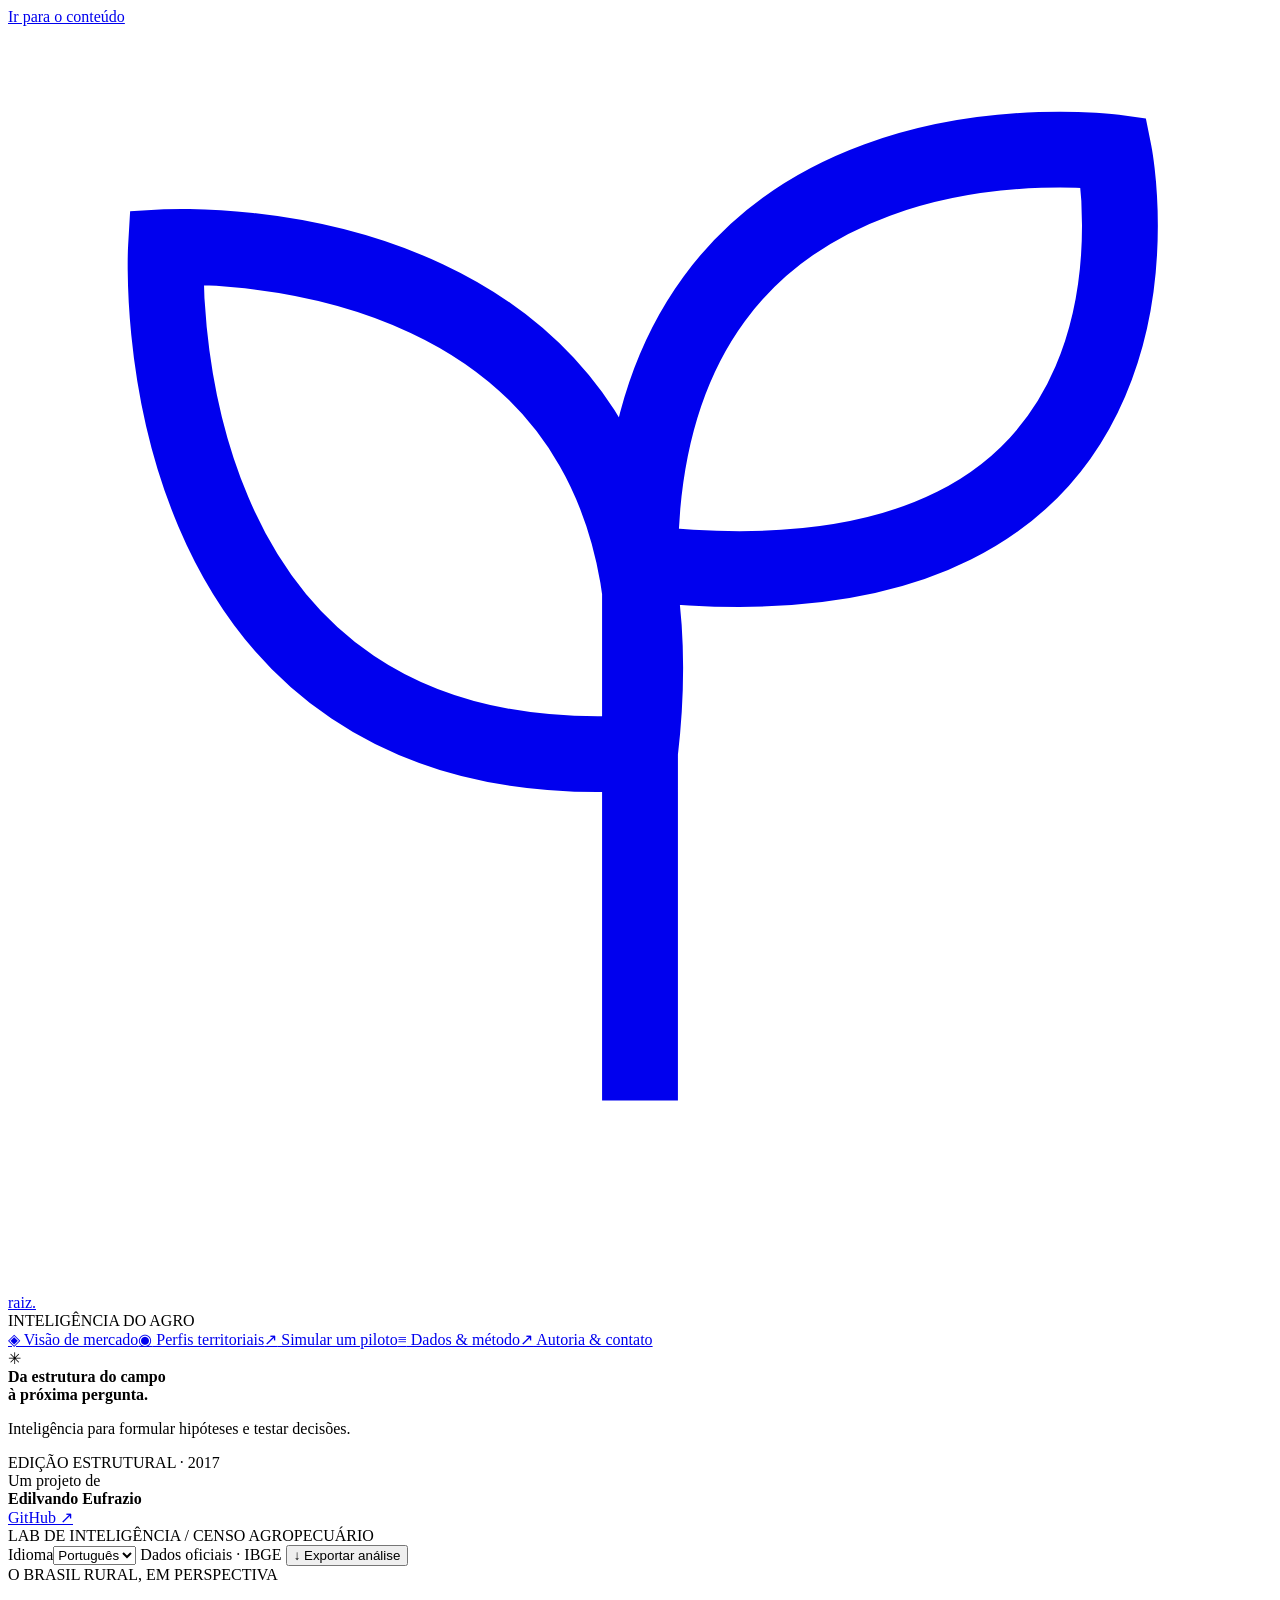
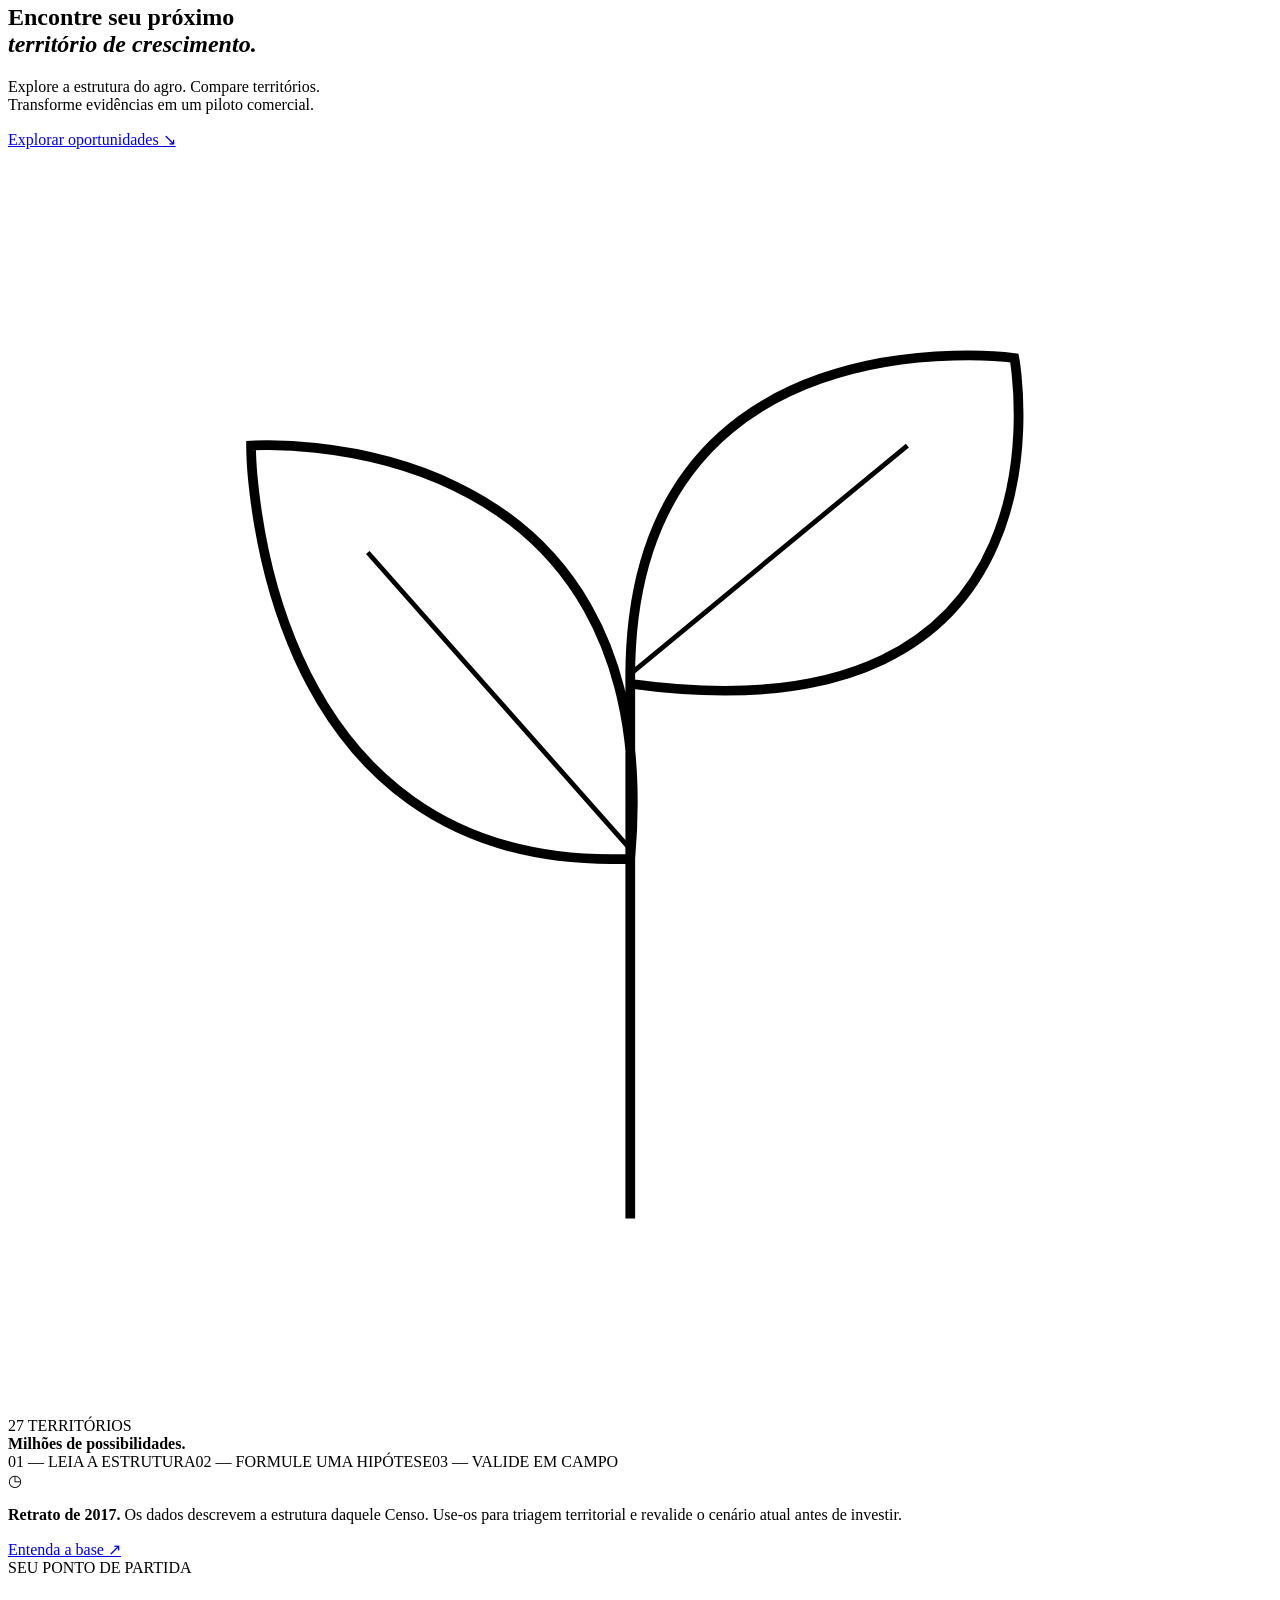
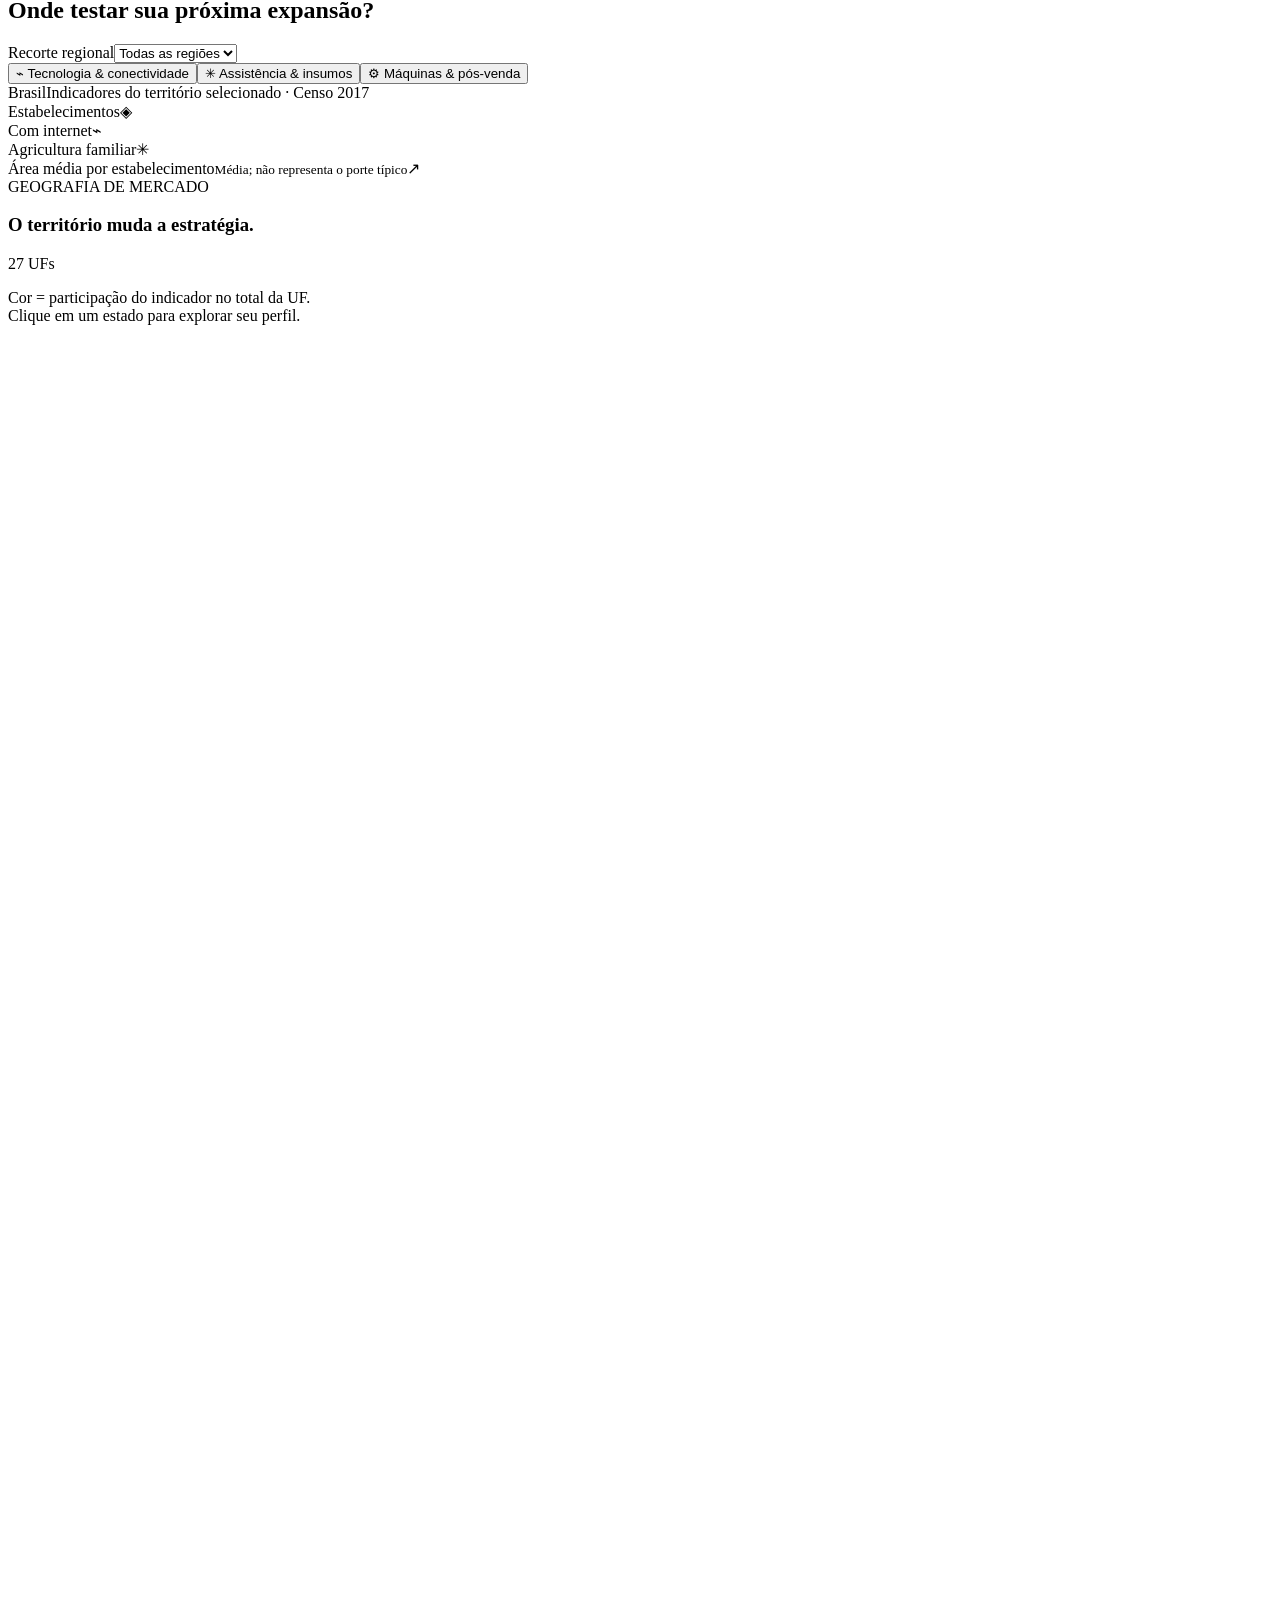
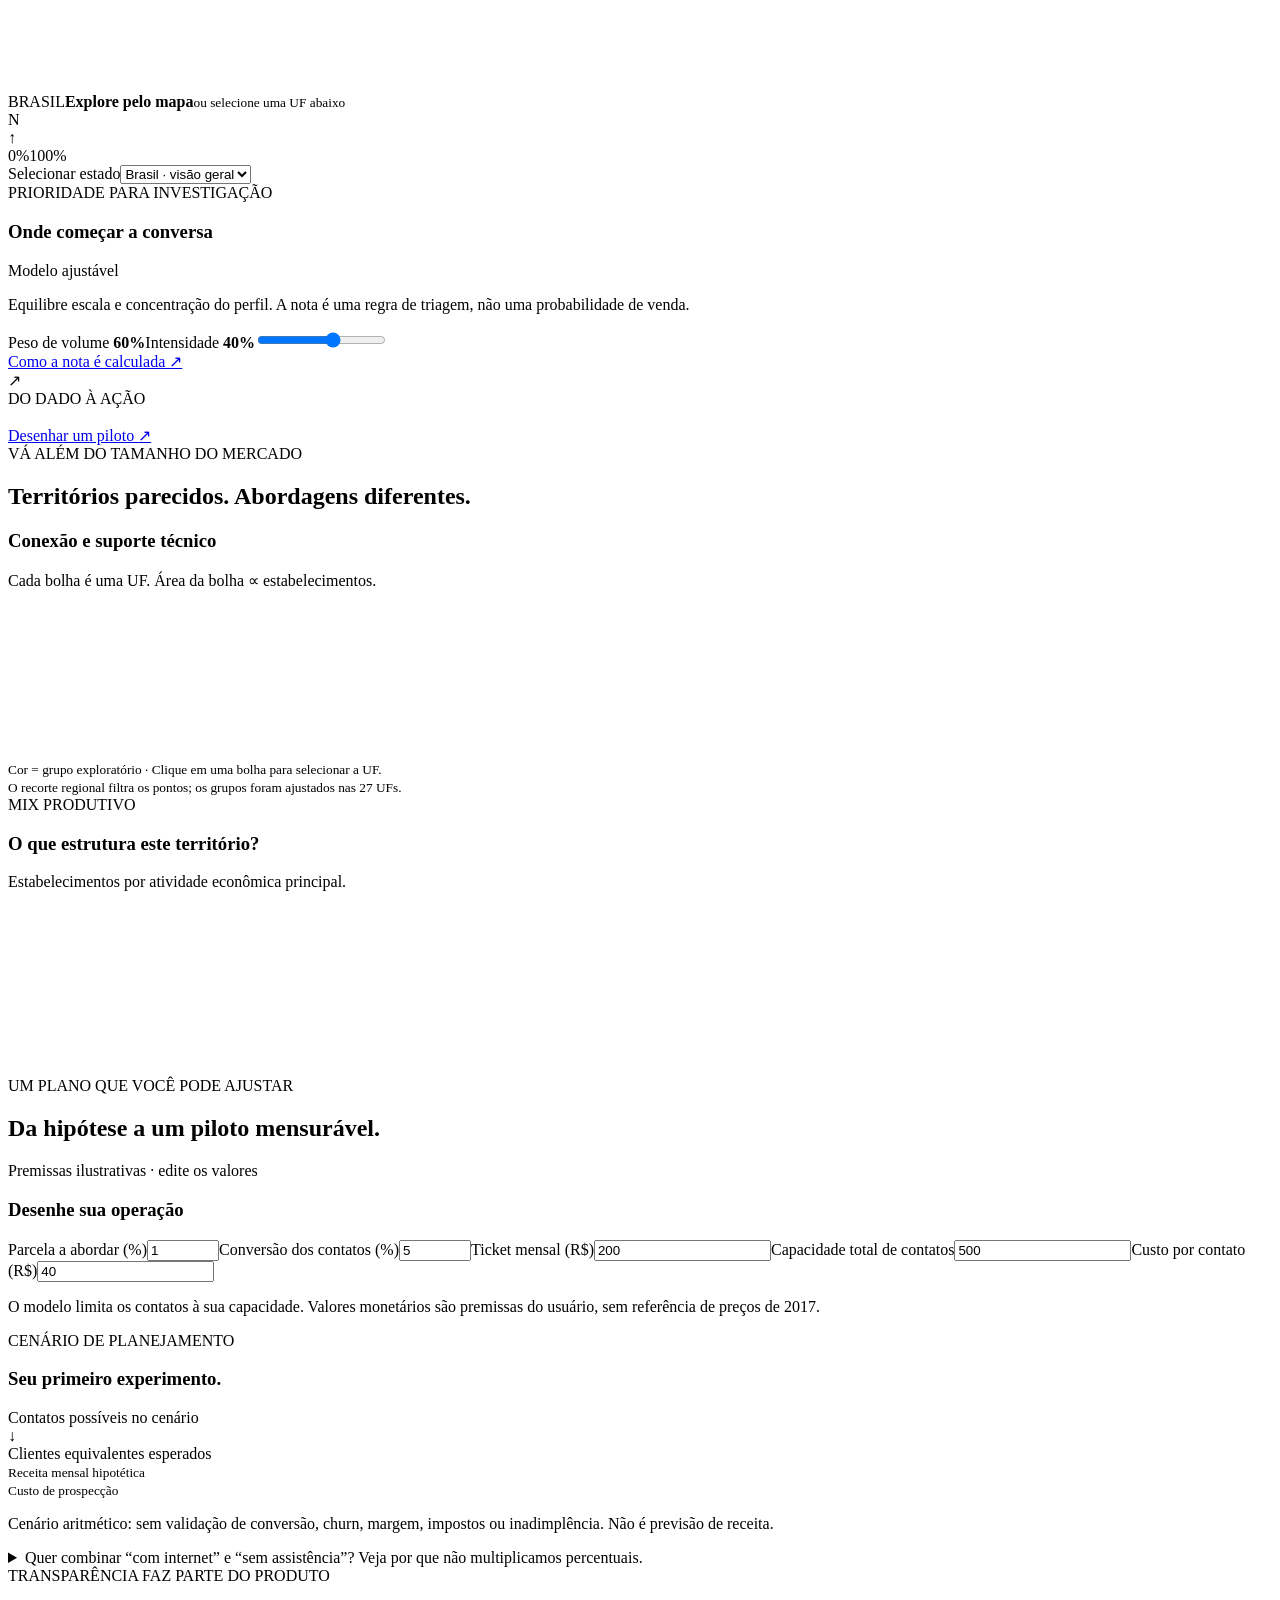
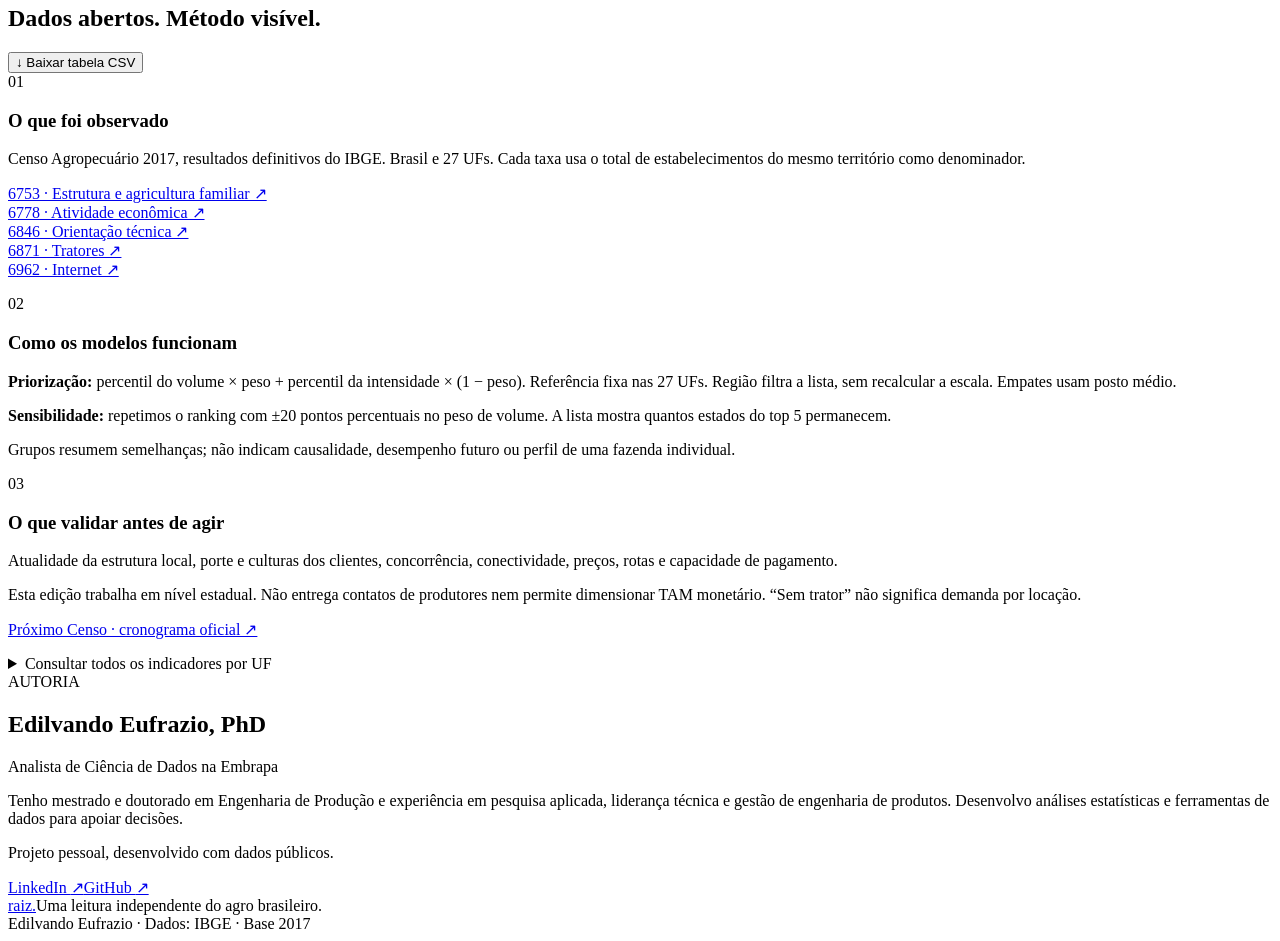
==== commit c691d3ff: "Refine author credentials and experience with concise multilingual biography" ====
--- a/template.html
+++ b/template.html
@@ -17,5 +17,5 @@
 <section id="profiles" class="workspace"><div class="section-top"><div><div class="eyebrow dark">VÁ ALÉM DO TAMANHO DO MERCADO</div><h2>Territórios parecidos. Abordagens diferentes.</h2></div><span class="pill" id="cluster-label"></span></div><div class="profile-grid"><article class="white-card scatter-card"><div class="card-top"><div><h3>Conexão e suporte técnico</h3><p>Cada bolha é uma UF. Área da bolha ∝ estabelecimentos.</p></div></div><div class="chart-box"><canvas id="scatter" role="img" aria-label="Dispersão: internet no eixo horizontal, orientação técnica no vertical, ambas em percentual. Dados acessíveis na tabela ao final."></canvas></div><div class="cluster-legend" id="cluster-legend"></div><small class="chart-note">Cor = grupo exploratório · Clique em uma bolha para selecionar a UF.<br>O recorte regional filtra os pontos; os grupos foram ajustados nas 27 UFs.</small></article><article class="white-card activity-card"><div class="eyebrow dark">MIX PRODUTIVO</div><h3 id="activity-title">O que estrutura este território?</h3><p>Estabelecimentos por atividade econômica principal.</p><div class="chart-box"><canvas id="activities" role="img" aria-label="Distribuição dos estabelecimentos por atividade econômica principal. Valores disponíveis na exportação."></canvas></div><p id="activity-insight" class="activity-insight"></p></article></div><div class="cluster-cards" id="cluster-cards"></div></section>
 <section id="simulator" class="workspace"><div class="section-top"><div><div class="eyebrow dark">UM PLANO QUE VOCÊ PODE AJUSTAR</div><h2>Da hipótese a um piloto mensurável.</h2></div><span class="pill warm">Premissas ilustrativas · edite os valores</span></div><div class="sim-grid"><article class="white-card"><h3>Desenhe sua operação</h3><p id="sim-base"></p><div class="form-grid"><label>Parcela a abordar (%)<input id="reach" type="number" min="0" max="100" step="0.1" value="1"></label><label>Conversão dos contatos (%)<input id="conversion" type="number" min="0" max="100" step="0.5" value="5"></label><label>Ticket mensal (R$)<input id="ticket" type="number" min="0" step="10" value="200"></label><label>Capacidade total de contatos<input id="capacity" type="number" min="0" step="10" value="500"></label><label>Custo por contato (R$)<input id="cost" type="number" min="0" step="5" value="40"></label></div><p class="small-note">O modelo limita os contatos à sua capacidade. Valores monetários são premissas do usuário, sem referência de preços de 2017.</p></article><article class="sim-output" aria-live="polite"><div class="eyebrow">CENÁRIO DE PLANEJAMENTO</div><h3>Seu primeiro experimento.</h3><div class="funnel"><div><span>Contatos possíveis no cenário</span><b id="sim-contacts"></b></div><span class="funnel-arrow">↓</span><div><span>Clientes equivalentes esperados</span><b id="sim-customers"></b></div></div><div class="sim-metrics"><div><small>Receita mensal hipotética</small><strong id="sim-mrr"></strong></div><div><small>Custo de prospecção</small><strong id="sim-cost"></strong></div></div><p id="sim-cac"></p><p class="small-note light">Cenário aritmético: sem validação de conversão, churn, margem, impostos ou inadimplência. Não é previsão de receita.</p><div id="sim-error" role="alert"></div></article></div><details class="overlap"><summary>Quer combinar “com internet” e “sem assistência”? Veja por que não multiplicamos percentuais.</summary><p id="overlap-text"></p><p>Sem a tabulação conjunta, o intervalo de Fréchet é [máx(0, A + B − N), mín(A, B)]. Multiplicar taxas presumiria independência sem evidência. Esse intervalo descreve 2017 e não é intervalo de confiança nem estimativa de clientes.</p></details></section>
 <section id="evidence" class="workspace evidence"><div class="section-top"><div><div class="eyebrow dark">TRANSPARÊNCIA FAZ PARTE DO PRODUTO</div><h2>Dados abertos. Método visível.</h2></div><button id="csv" class="button">↓ Baixar tabela CSV</button></div><div class="method-grid"><div><span class="method-number">01</span><h3>O que foi observado</h3><p>Censo Agropecuário 2017, resultados definitivos do IBGE. Brasil e 27 UFs. Cada taxa usa o total de estabelecimentos do mesmo território como denominador.</p><p><a href="https://sidra.ibge.gov.br/tabela/6753" target="_blank" rel="noopener">6753 · Estrutura e agricultura familiar ↗</a><br><a href="https://sidra.ibge.gov.br/tabela/6778" target="_blank" rel="noopener">6778 · Atividade econômica ↗</a><br><a href="https://sidra.ibge.gov.br/tabela/6846" target="_blank" rel="noopener">6846 · Orientação técnica ↗</a><br><a href="https://sidra.ibge.gov.br/tabela/6871" target="_blank" rel="noopener">6871 · Tratores ↗</a><br><a href="https://sidra.ibge.gov.br/tabela/6962" target="_blank" rel="noopener">6962 · Internet ↗</a></p></div><div><span class="method-number">02</span><h3>Como os modelos funcionam</h3><p><b>Priorização:</b> percentil do volume × peso + percentil da intensidade × (1 − peso). Referência fixa nas 27 UFs. Região filtra a lista, sem recalcular a escala. Empates usam posto médio.</p><p><b>Sensibilidade:</b> repetimos o ranking com ±20 pontos percentuais no peso de volume. A lista mostra quantos estados do top 5 permanecem.</p><p id="model-method"></p><p>Grupos resumem semelhanças; não indicam causalidade, desempenho futuro ou perfil de uma fazenda individual.</p></div><div><span class="method-number">03</span><h3>O que validar antes de agir</h3><p>Atualidade da estrutura local, porte e culturas dos clientes, concorrência, conectividade, preços, rotas e capacidade de pagamento.</p><p>Esta edição trabalha em nível estadual. Não entrega contatos de produtores nem permite dimensionar TAM monetário. “Sem trator” não significa demanda por locação.</p><p><a href="https://12censoagro.ibge.gov.br/" target="_blank" rel="noopener">Próximo Censo · cronograma oficial ↗</a></p><div class="validation" id="validation"></div></div></div><details><summary>Consultar todos os indicadores por UF</summary><div class="table-tools"><label for="search">Buscar UF<input id="search" type="search" placeholder="Estado ou sigla"></label><label for="sort">Ordenar por<select id="sort"><option value="score">Nota da missão ↓</option><option value="establishments">Estabelecimentos ↓</option><option value="internet">Com internet ↓</option><option value="assistance">Com orientação ↓</option><option value="tractor_farms">Com tratores ↓</option><option value="name">Nome A–Z</option></select></label></div><div class="table-scroll"><table><caption>Indicadores observados em 2017; nota calculada para a missão e o peso selecionados.</caption><thead><tr><th>UF / Estado</th><th>Estab.</th><th>Internet</th><th>Orientação</th><th>Com tratores</th><th>Familiar</th><th>Nota</th></tr></thead><tbody id="table"></tbody></table></div></details></section>
-<section id="about" class="workspace"><article class="author-note"><div class="author-identity"><div class="eyebrow dark">AUTORIA</div><h2>Edilvando Eufrazio</h2><p>Ciência de dados aplicada</p></div><div class="author-context"><p>Trabalho com estatística, modelagem e visualização de dados para apoiar decisões. O Raiz reúne essa abordagem em uma ferramenta aberta para explorar o agro brasileiro.</p><p class="author-disclosure">Projeto pessoal, desenvolvido com dados públicos.</p><div class="author-links"><a href="https://www.linkedin.com/in/edilvando-eufrazio-49b63417/" target="_blank" rel="noopener">LinkedIn <span aria-hidden="true">↗</span></a><a href="https://github.com/edilvando/raiz-agro-intelligence" target="_blank" rel="noopener">GitHub <span aria-hidden="true">↗</span></a></div></div></article></section><footer><a class="footer-brand" href="#overview">raiz.</a><span>Uma leitura independente do agro brasileiro.<br>Edilvando Eufrazio · Dados: IBGE · Base 2017</span><span id="retrieved"></span></footer></main>
+<section id="about" class="workspace"><article class="author-note"><div class="author-identity"><div class="eyebrow dark">AUTORIA</div><h2>Edilvando Eufrazio<span class="author-credential">, PhD</span></h2><p>Analista de Ciência de Dados na Embrapa</p></div><div class="author-context"><p>Tenho mestrado e doutorado em Engenharia de Produção e experiência em pesquisa aplicada, liderança técnica e gestão de engenharia de produtos. Desenvolvo análises estatísticas e ferramentas de dados para apoiar decisões.</p><p class="author-disclosure">Projeto pessoal, desenvolvido com dados públicos.</p><div class="author-links"><a href="https://www.linkedin.com/in/edilvando-eufrazio-49b63417/" target="_blank" rel="noopener">LinkedIn <span aria-hidden="true">↗</span></a><a href="https://github.com/edilvando/raiz-agro-intelligence" target="_blank" rel="noopener">GitHub <span aria-hidden="true">↗</span></a></div></div></article></section><footer><a class="footer-brand" href="#overview">raiz.</a><span>Uma leitura independente do agro brasileiro.<br>Edilvando Eufrazio · Dados: IBGE · Base 2017</span><span id="retrieved"></span></footer></main>
 <script>__CHART__</script><script>const DATA=__DATA__;</script><script>__MODELS__</script><script>__I18N__</script><script>__APP__</script></body></html>
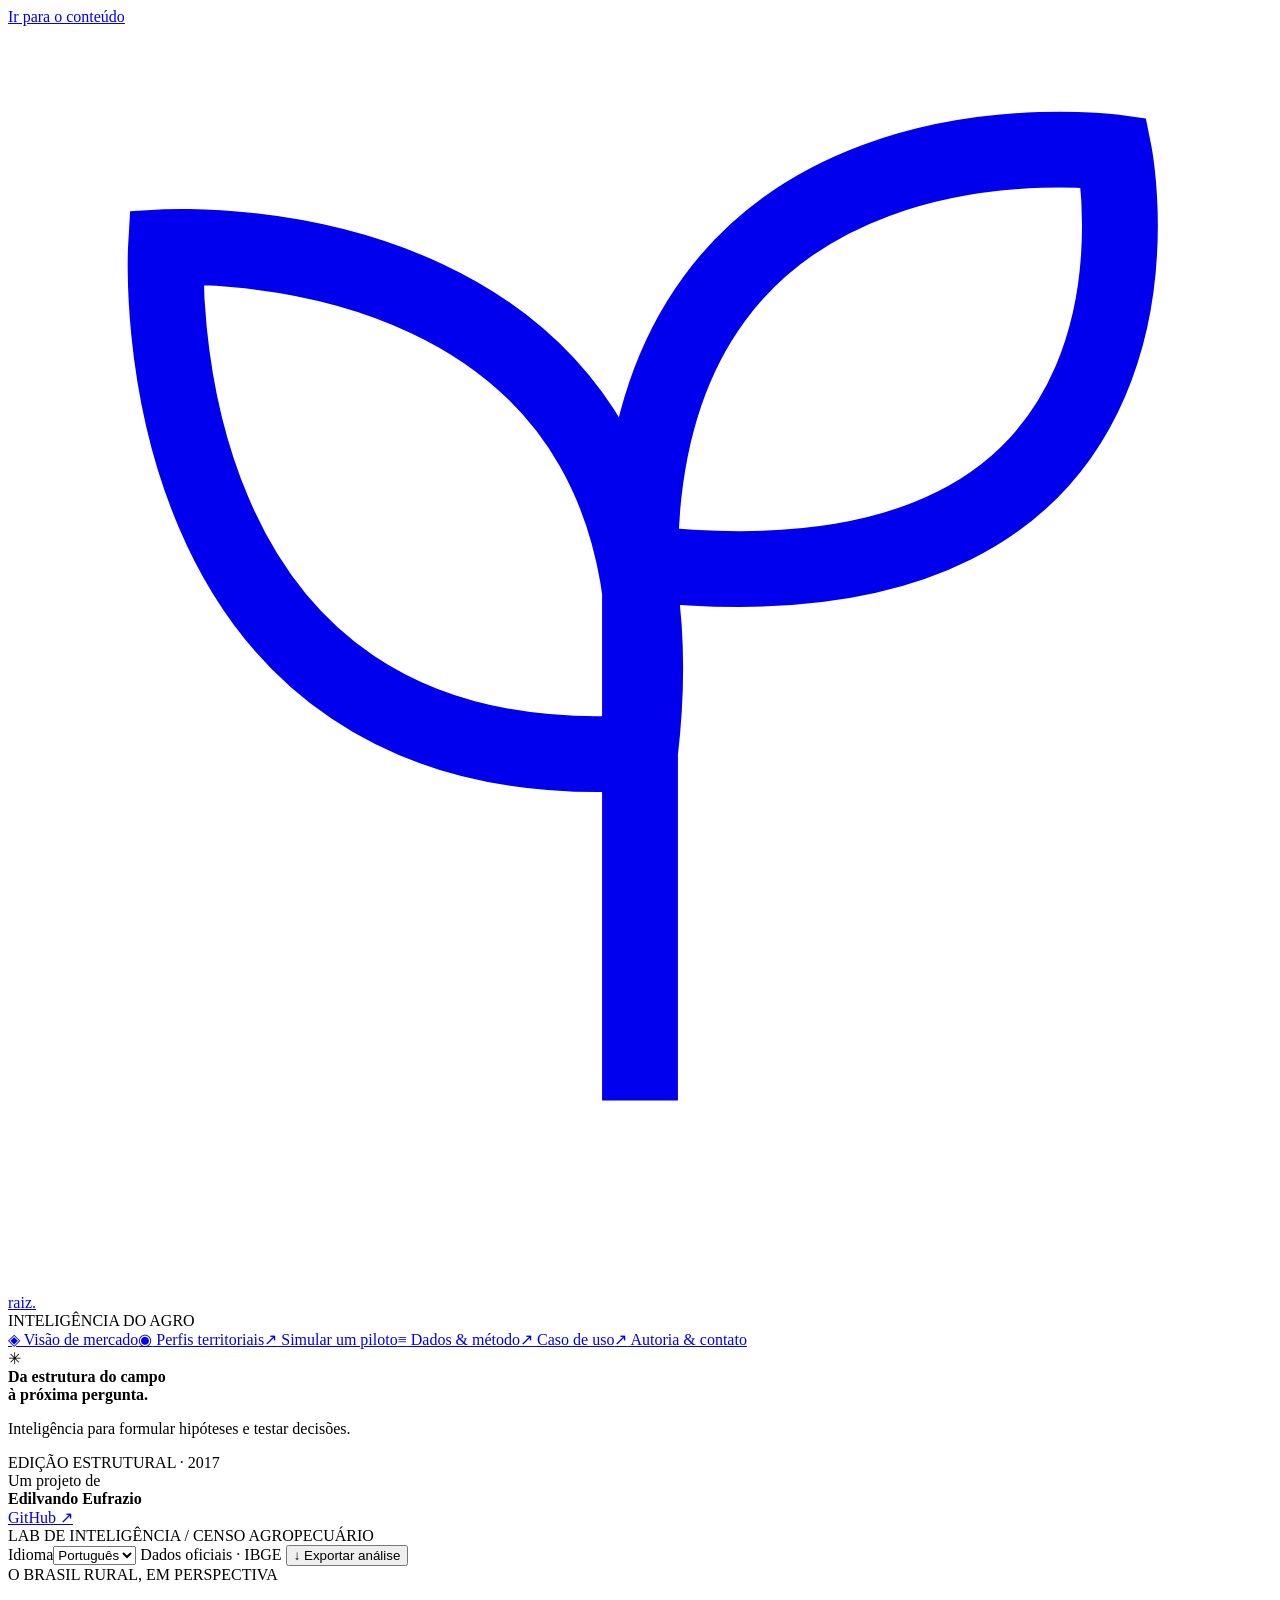
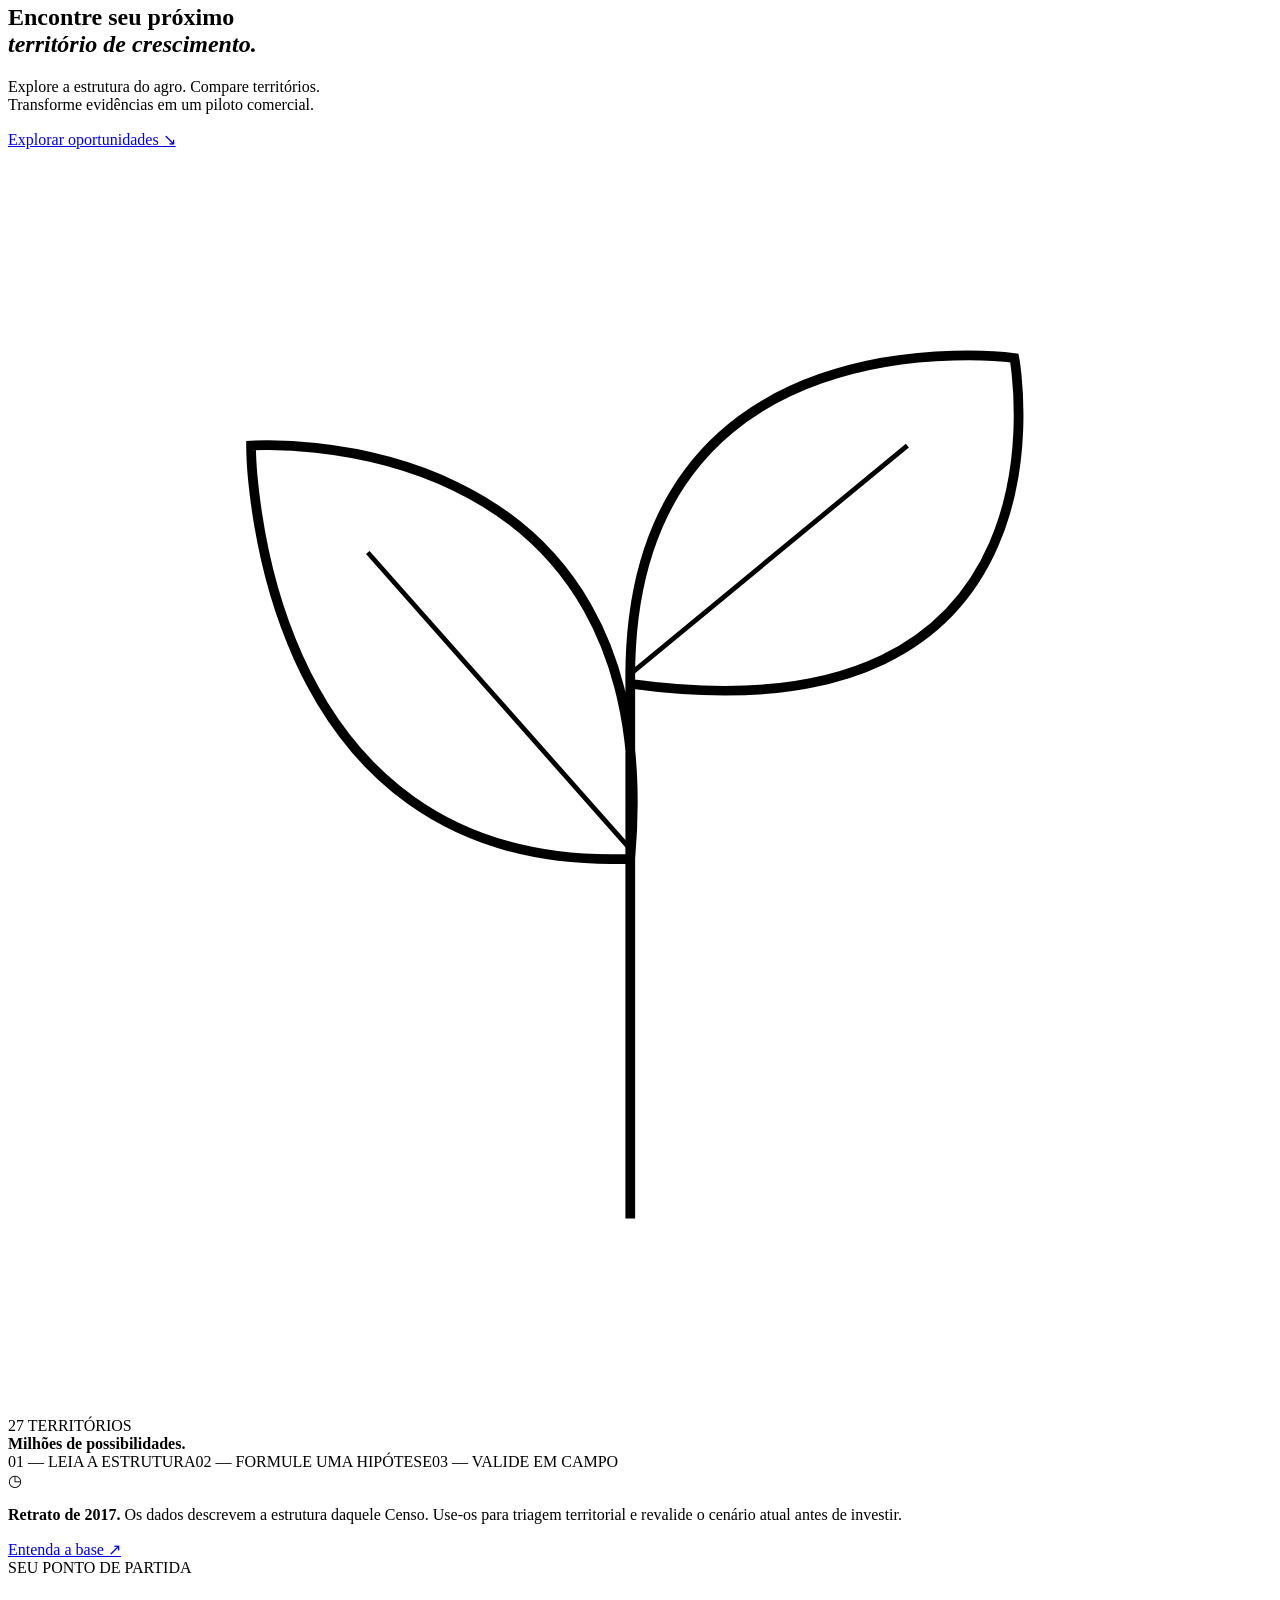
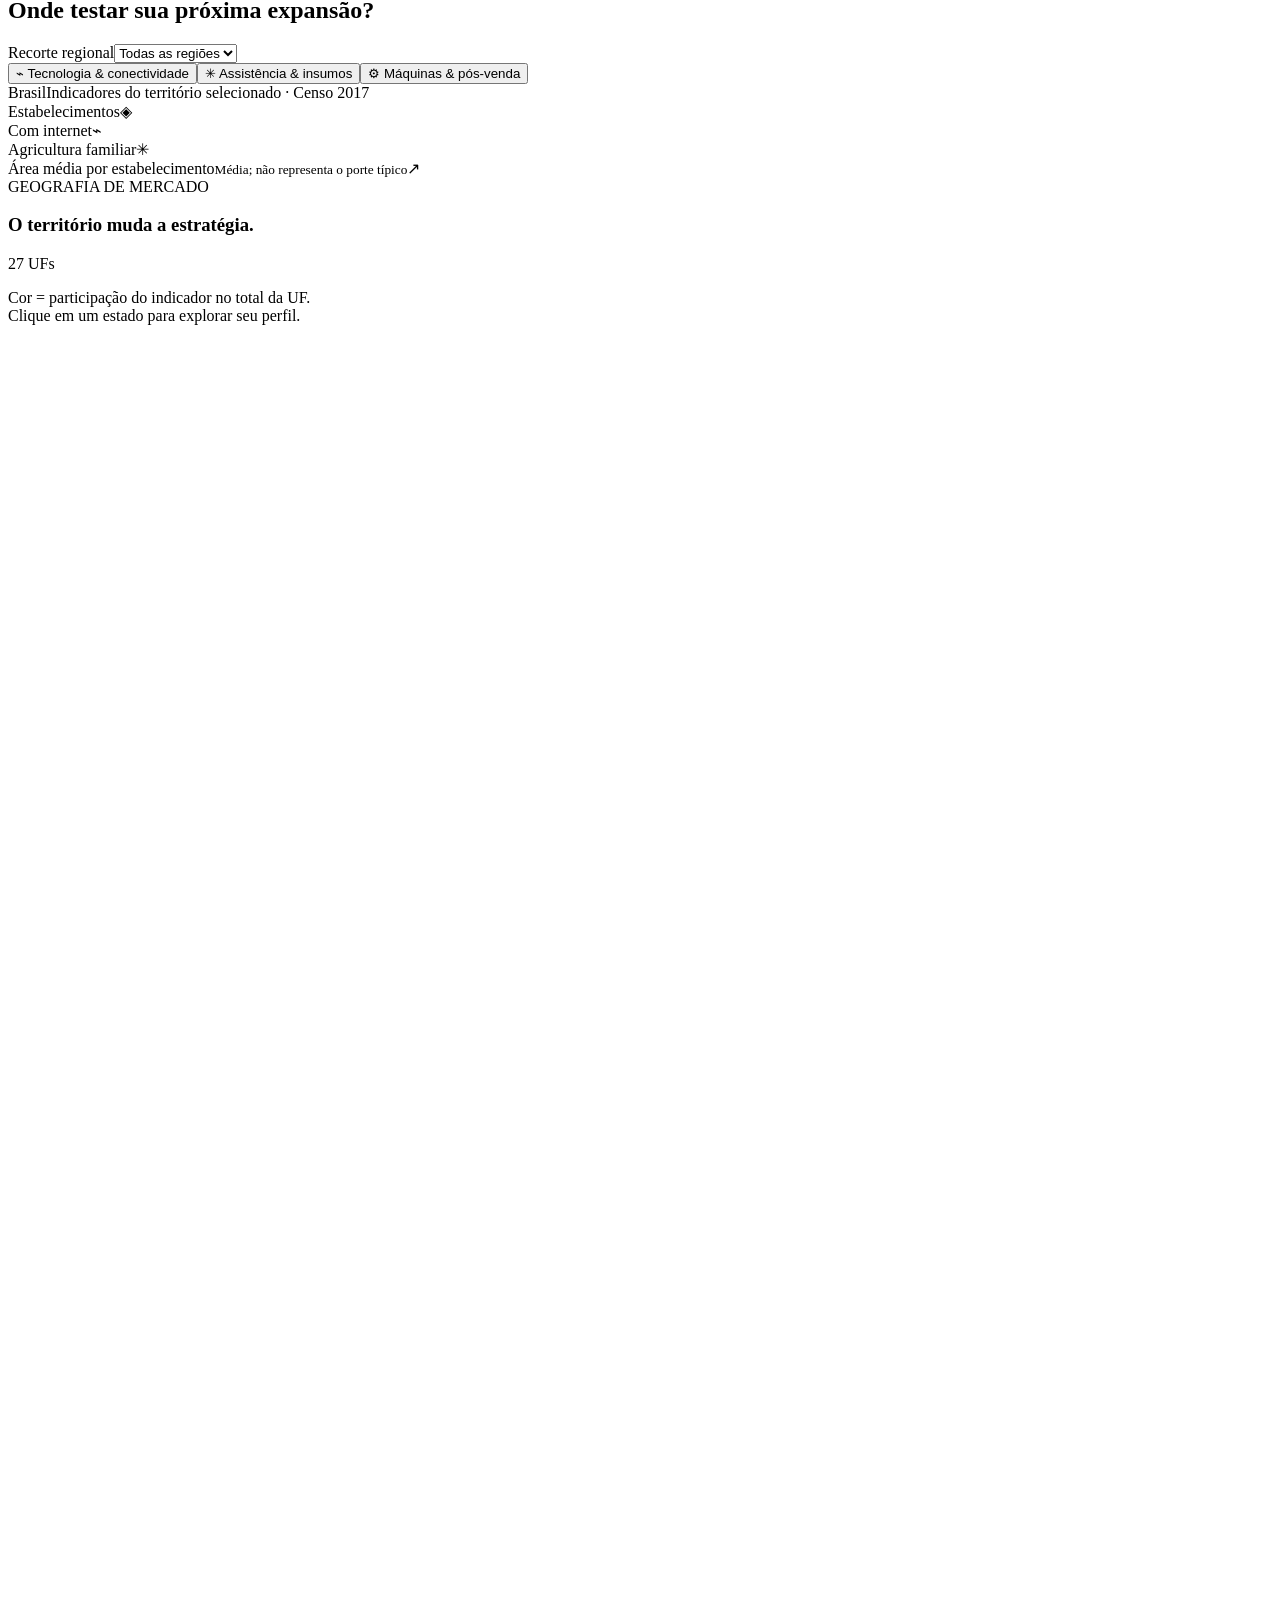
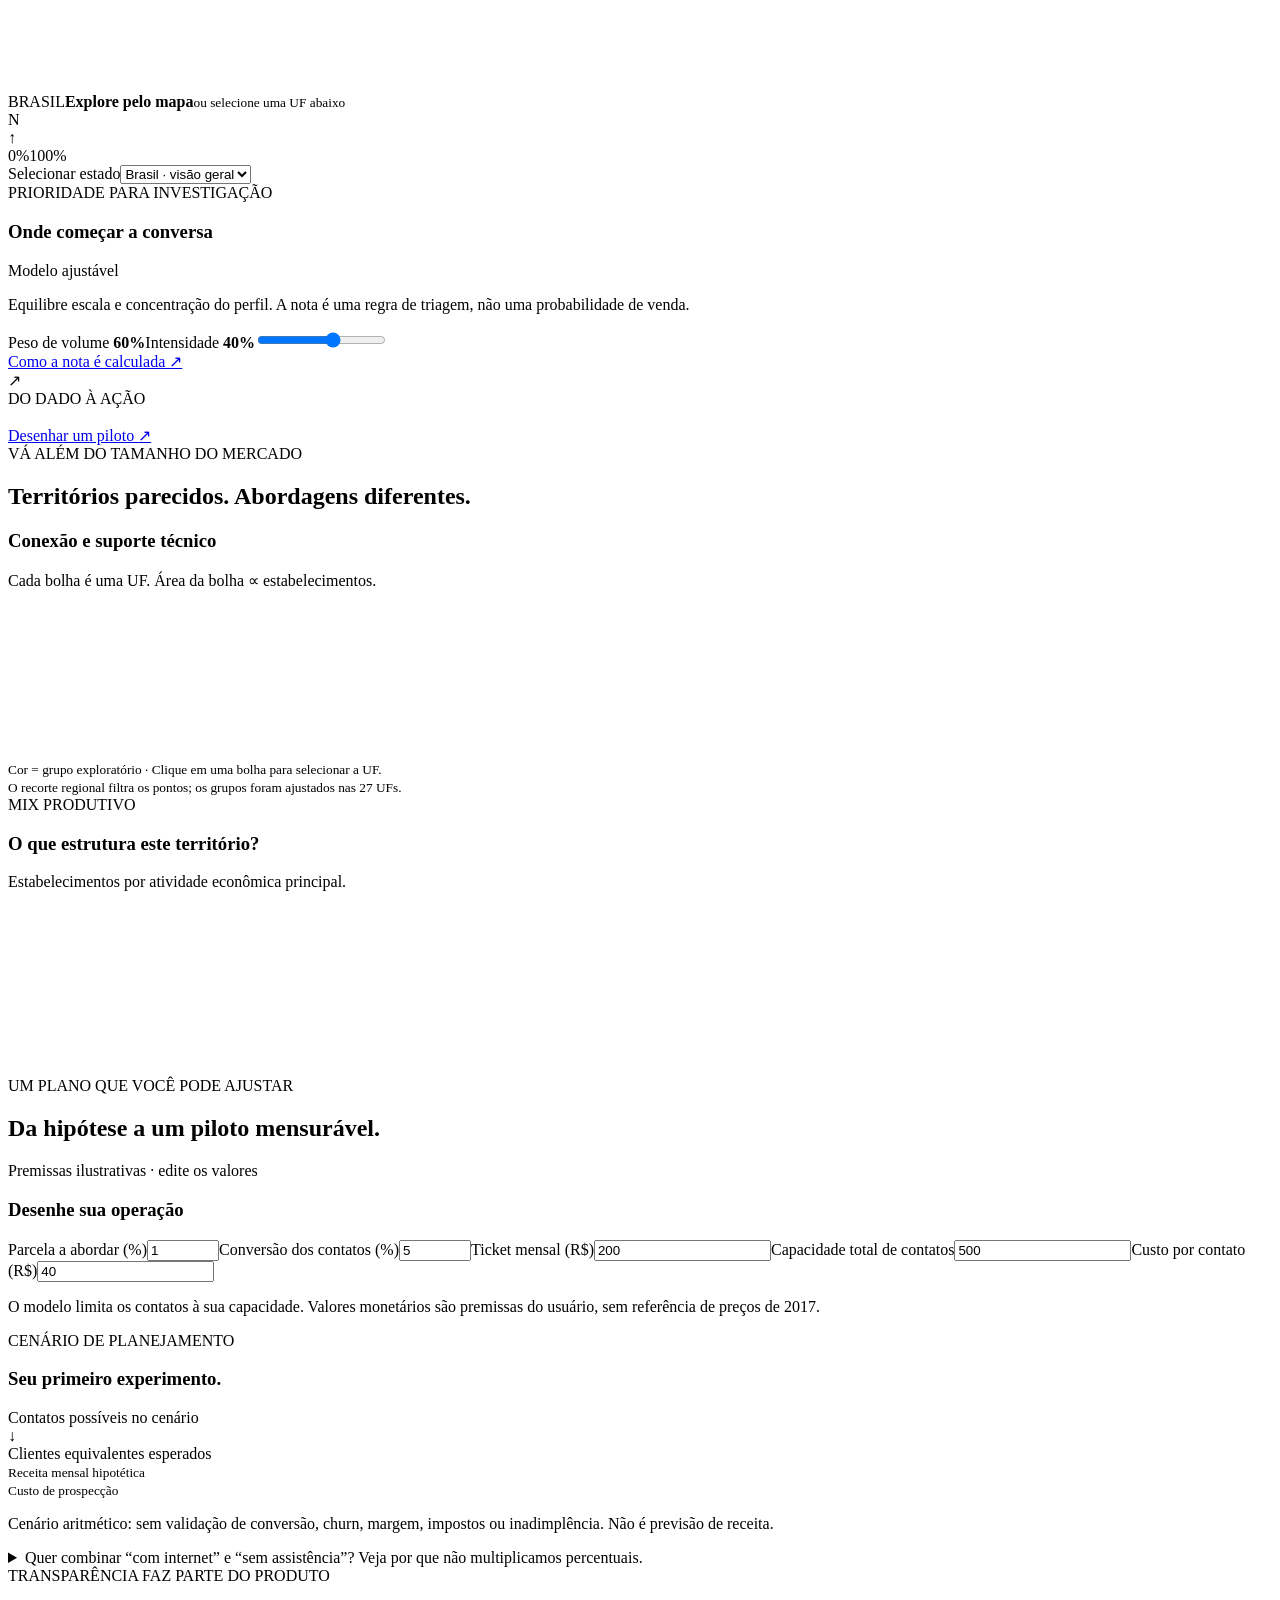
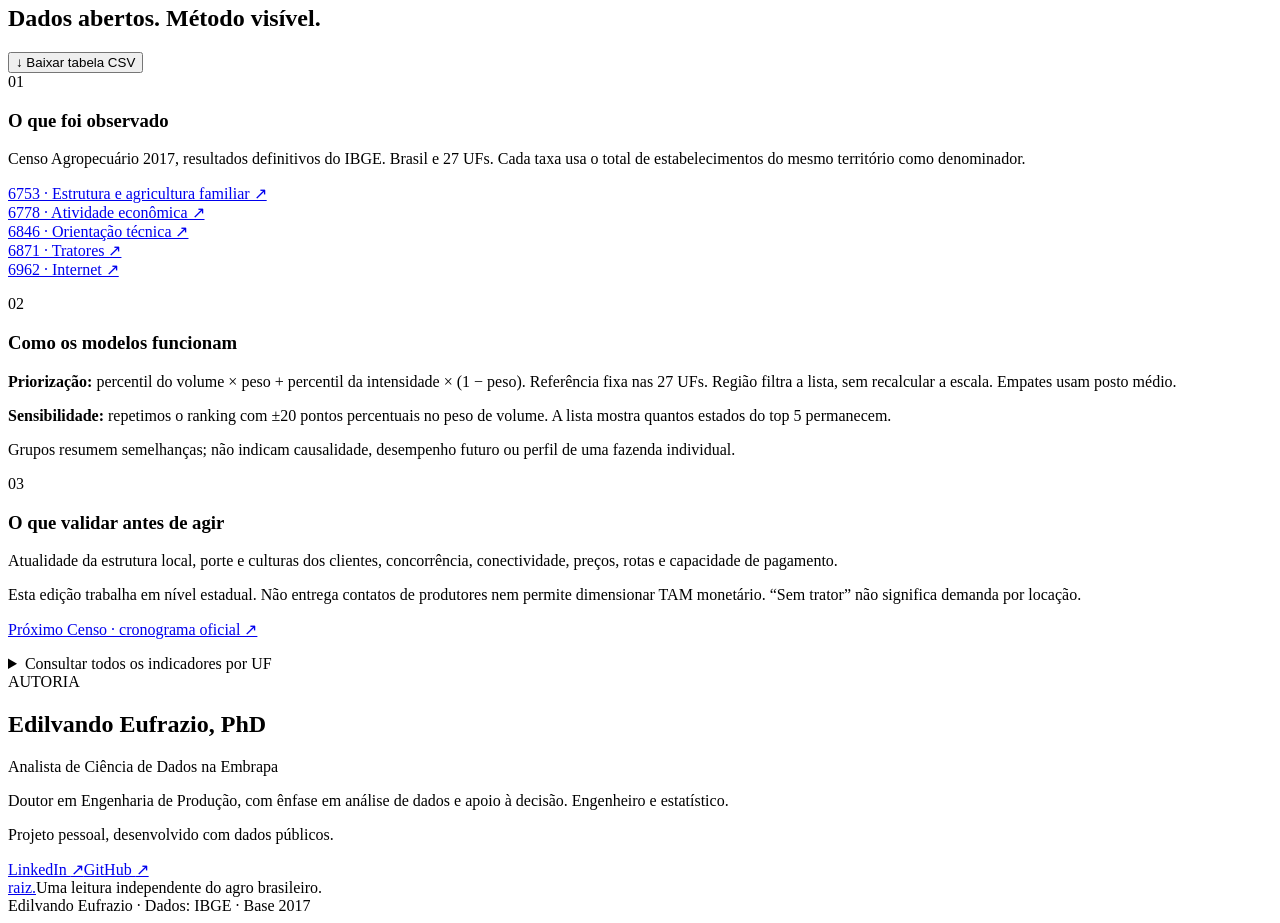
==== commit ab079e38: "Add reproducible agtech pilot case and simplify author description" ====
--- a/template.html
+++ b/template.html
@@ -1,7 +1,7 @@
 <!doctype html><html lang="pt-BR"><head><meta charset="utf-8"><meta name="viewport" content="width=device-width,initial-scale=1"><meta name="theme-color" content="#123f31"><meta name="description" content="Transforme o Censo Agropecuário 2017 em hipóteses de expansão: mapas, segmentação exploratória e cenários comerciais reproduzíveis."><title>Raiz • Inteligência territorial do agro</title><style>__CSS__</style></head><body>
 <a class="skip" href="#main">Ir para o conteúdo</a>
 <aside class="sidebar"><a class="brand" href="#overview" aria-label="Raiz, início"><svg viewBox="0 0 40 40" aria-hidden="true"><path d="M20 34V17M20 23C4 24 5 7 5 7s17-1 15 16ZM20 17C20 2 35 4 35 4s3 15-15 13Z" fill="none" stroke="currentColor" stroke-width="2.4"/></svg><span>raiz<span class="brand-dot">.</span></span></a><div class="brand-caption">INTELIGÊNCIA DO AGRO</div>
-<nav aria-label="Navegação principal"><a class="nav-active" href="#overview"><span>◈</span> Visão de mercado</a><a href="#profiles"><span>◉</span> Perfis territoriais</a><a href="#simulator"><span>↗</span> Simular um piloto</a><a href="#evidence"><span>≡</span> Dados & método</a><a href="#about"><span>↗</span> Autoria & contato</a></nav>
+<nav aria-label="Navegação principal"><a class="nav-active" href="#overview"><span>◈</span> Visão de mercado</a><a href="#profiles"><span>◉</span> Perfis territoriais</a><a href="#simulator"><span>↗</span> Simular um piloto</a><a href="#evidence"><span>≡</span> Dados & método</a><a href="piloto-agtech.html"><span>↗</span> Caso de uso</a><a href="#about"><span>↗</span> Autoria & contato</a></nav>
 <div class="sidebar-note"><div class="seed">✳</div><strong>Da estrutura do campo<br>à próxima pergunta.</strong><p>Inteligência para formular hipóteses e testar decisões.</p><span class="edition">EDIÇÃO ESTRUTURAL · 2017</span></div><div class="author">Um projeto de<br><b>Edilvando Eufrazio</b><br><a href="https://github.com/edilvando/raiz-agro-intelligence" target="_blank" rel="noopener">GitHub ↗</a></div></aside>
 <main id="main"><header class="topbar"><span>LAB DE INTELIGÊNCIA <span class="slash">/</span> CENSO AGROPECUÁRIO</span><div><label class="sr-only" for="language">Idioma</label><select id="language" aria-label="Idioma"><option value="pt-BR">Português</option><option value="en-US">English</option><option value="zh-CN">中文</option></select><span class="source-dot"></span> Dados oficiais · IBGE <button id="export" class="button quiet">↓ Exportar análise</button></div></header>
 <section class="hero" id="overview"><div class="hero-copy"><div class="eyebrow"><span></span> O BRASIL RURAL, EM PERSPECTIVA</div><h1>Encontre seu próximo<br><em>território de crescimento.</em></h1><p>Explore a estrutura do agro. Compare territórios.<br>Transforme evidências em um piloto comercial.</p><a class="hero-link" href="#territory">Explorar oportunidades <span>↘</span></a></div><div class="hero-art" aria-hidden="true"><div class="orbit orbit-one"></div><div class="orbit orbit-two"></div><div class="orbit orbit-three"></div><svg viewBox="0 0 260 260"><path d="M128 220V107M128 146C50 149 50 61 50 61s86-6 78 85ZM128 110C127 32 207 43 207 43s15 80-79 67Z" fill="none" stroke="currentColor" stroke-width="2"/><path d="m128 144-54-61m54 25 57-47" fill="none" stroke="currentColor"/></svg><span class="art-tag">27 TERRITÓRIOS<br><b>Milhões de possibilidades.</b></span></div><div class="hero-foot"><span>01 — LEIA A ESTRUTURA</span><span>02 — FORMULE UMA HIPÓTESE</span><span>03 — VALIDE EM CAMPO</span></div></section>
@@ -17,5 +17,5 @@
 <section id="profiles" class="workspace"><div class="section-top"><div><div class="eyebrow dark">VÁ ALÉM DO TAMANHO DO MERCADO</div><h2>Territórios parecidos. Abordagens diferentes.</h2></div><span class="pill" id="cluster-label"></span></div><div class="profile-grid"><article class="white-card scatter-card"><div class="card-top"><div><h3>Conexão e suporte técnico</h3><p>Cada bolha é uma UF. Área da bolha ∝ estabelecimentos.</p></div></div><div class="chart-box"><canvas id="scatter" role="img" aria-label="Dispersão: internet no eixo horizontal, orientação técnica no vertical, ambas em percentual. Dados acessíveis na tabela ao final."></canvas></div><div class="cluster-legend" id="cluster-legend"></div><small class="chart-note">Cor = grupo exploratório · Clique em uma bolha para selecionar a UF.<br>O recorte regional filtra os pontos; os grupos foram ajustados nas 27 UFs.</small></article><article class="white-card activity-card"><div class="eyebrow dark">MIX PRODUTIVO</div><h3 id="activity-title">O que estrutura este território?</h3><p>Estabelecimentos por atividade econômica principal.</p><div class="chart-box"><canvas id="activities" role="img" aria-label="Distribuição dos estabelecimentos por atividade econômica principal. Valores disponíveis na exportação."></canvas></div><p id="activity-insight" class="activity-insight"></p></article></div><div class="cluster-cards" id="cluster-cards"></div></section>
 <section id="simulator" class="workspace"><div class="section-top"><div><div class="eyebrow dark">UM PLANO QUE VOCÊ PODE AJUSTAR</div><h2>Da hipótese a um piloto mensurável.</h2></div><span class="pill warm">Premissas ilustrativas · edite os valores</span></div><div class="sim-grid"><article class="white-card"><h3>Desenhe sua operação</h3><p id="sim-base"></p><div class="form-grid"><label>Parcela a abordar (%)<input id="reach" type="number" min="0" max="100" step="0.1" value="1"></label><label>Conversão dos contatos (%)<input id="conversion" type="number" min="0" max="100" step="0.5" value="5"></label><label>Ticket mensal (R$)<input id="ticket" type="number" min="0" step="10" value="200"></label><label>Capacidade total de contatos<input id="capacity" type="number" min="0" step="10" value="500"></label><label>Custo por contato (R$)<input id="cost" type="number" min="0" step="5" value="40"></label></div><p class="small-note">O modelo limita os contatos à sua capacidade. Valores monetários são premissas do usuário, sem referência de preços de 2017.</p></article><article class="sim-output" aria-live="polite"><div class="eyebrow">CENÁRIO DE PLANEJAMENTO</div><h3>Seu primeiro experimento.</h3><div class="funnel"><div><span>Contatos possíveis no cenário</span><b id="sim-contacts"></b></div><span class="funnel-arrow">↓</span><div><span>Clientes equivalentes esperados</span><b id="sim-customers"></b></div></div><div class="sim-metrics"><div><small>Receita mensal hipotética</small><strong id="sim-mrr"></strong></div><div><small>Custo de prospecção</small><strong id="sim-cost"></strong></div></div><p id="sim-cac"></p><p class="small-note light">Cenário aritmético: sem validação de conversão, churn, margem, impostos ou inadimplência. Não é previsão de receita.</p><div id="sim-error" role="alert"></div></article></div><details class="overlap"><summary>Quer combinar “com internet” e “sem assistência”? Veja por que não multiplicamos percentuais.</summary><p id="overlap-text"></p><p>Sem a tabulação conjunta, o intervalo de Fréchet é [máx(0, A + B − N), mín(A, B)]. Multiplicar taxas presumiria independência sem evidência. Esse intervalo descreve 2017 e não é intervalo de confiança nem estimativa de clientes.</p></details></section>
 <section id="evidence" class="workspace evidence"><div class="section-top"><div><div class="eyebrow dark">TRANSPARÊNCIA FAZ PARTE DO PRODUTO</div><h2>Dados abertos. Método visível.</h2></div><button id="csv" class="button">↓ Baixar tabela CSV</button></div><div class="method-grid"><div><span class="method-number">01</span><h3>O que foi observado</h3><p>Censo Agropecuário 2017, resultados definitivos do IBGE. Brasil e 27 UFs. Cada taxa usa o total de estabelecimentos do mesmo território como denominador.</p><p><a href="https://sidra.ibge.gov.br/tabela/6753" target="_blank" rel="noopener">6753 · Estrutura e agricultura familiar ↗</a><br><a href="https://sidra.ibge.gov.br/tabela/6778" target="_blank" rel="noopener">6778 · Atividade econômica ↗</a><br><a href="https://sidra.ibge.gov.br/tabela/6846" target="_blank" rel="noopener">6846 · Orientação técnica ↗</a><br><a href="https://sidra.ibge.gov.br/tabela/6871" target="_blank" rel="noopener">6871 · Tratores ↗</a><br><a href="https://sidra.ibge.gov.br/tabela/6962" target="_blank" rel="noopener">6962 · Internet ↗</a></p></div><div><span class="method-number">02</span><h3>Como os modelos funcionam</h3><p><b>Priorização:</b> percentil do volume × peso + percentil da intensidade × (1 − peso). Referência fixa nas 27 UFs. Região filtra a lista, sem recalcular a escala. Empates usam posto médio.</p><p><b>Sensibilidade:</b> repetimos o ranking com ±20 pontos percentuais no peso de volume. A lista mostra quantos estados do top 5 permanecem.</p><p id="model-method"></p><p>Grupos resumem semelhanças; não indicam causalidade, desempenho futuro ou perfil de uma fazenda individual.</p></div><div><span class="method-number">03</span><h3>O que validar antes de agir</h3><p>Atualidade da estrutura local, porte e culturas dos clientes, concorrência, conectividade, preços, rotas e capacidade de pagamento.</p><p>Esta edição trabalha em nível estadual. Não entrega contatos de produtores nem permite dimensionar TAM monetário. “Sem trator” não significa demanda por locação.</p><p><a href="https://12censoagro.ibge.gov.br/" target="_blank" rel="noopener">Próximo Censo · cronograma oficial ↗</a></p><div class="validation" id="validation"></div></div></div><details><summary>Consultar todos os indicadores por UF</summary><div class="table-tools"><label for="search">Buscar UF<input id="search" type="search" placeholder="Estado ou sigla"></label><label for="sort">Ordenar por<select id="sort"><option value="score">Nota da missão ↓</option><option value="establishments">Estabelecimentos ↓</option><option value="internet">Com internet ↓</option><option value="assistance">Com orientação ↓</option><option value="tractor_farms">Com tratores ↓</option><option value="name">Nome A–Z</option></select></label></div><div class="table-scroll"><table><caption>Indicadores observados em 2017; nota calculada para a missão e o peso selecionados.</caption><thead><tr><th>UF / Estado</th><th>Estab.</th><th>Internet</th><th>Orientação</th><th>Com tratores</th><th>Familiar</th><th>Nota</th></tr></thead><tbody id="table"></tbody></table></div></details></section>
-<section id="about" class="workspace"><article class="author-note"><div class="author-identity"><div class="eyebrow dark">AUTORIA</div><h2>Edilvando Eufrazio<span class="author-credential">, PhD</span></h2><p>Analista de Ciência de Dados na Embrapa</p></div><div class="author-context"><p>Tenho mestrado e doutorado em Engenharia de Produção e experiência em pesquisa aplicada, liderança técnica e gestão de engenharia de produtos. Desenvolvo análises estatísticas e ferramentas de dados para apoiar decisões.</p><p class="author-disclosure">Projeto pessoal, desenvolvido com dados públicos.</p><div class="author-links"><a href="https://www.linkedin.com/in/edilvando-eufrazio-49b63417/" target="_blank" rel="noopener">LinkedIn <span aria-hidden="true">↗</span></a><a href="https://github.com/edilvando/raiz-agro-intelligence" target="_blank" rel="noopener">GitHub <span aria-hidden="true">↗</span></a></div></div></article></section><footer><a class="footer-brand" href="#overview">raiz.</a><span>Uma leitura independente do agro brasileiro.<br>Edilvando Eufrazio · Dados: IBGE · Base 2017</span><span id="retrieved"></span></footer></main>
+<section id="about" class="workspace"><article class="author-note"><div class="author-identity"><div class="eyebrow dark">AUTORIA</div><h2>Edilvando Eufrazio<span class="author-credential">, PhD</span></h2><p>Analista de Ciência de Dados na Embrapa</p></div><div class="author-context"><p>Doutor em Engenharia de Produção, com ênfase em análise de dados e apoio à decisão. Engenheiro e estatístico.</p><p class="author-disclosure">Projeto pessoal, desenvolvido com dados públicos.</p><div class="author-links"><a href="https://www.linkedin.com/in/edilvando-eufrazio-49b63417/" target="_blank" rel="noopener">LinkedIn <span aria-hidden="true">↗</span></a><a href="https://github.com/edilvando/raiz-agro-intelligence" target="_blank" rel="noopener">GitHub <span aria-hidden="true">↗</span></a></div></div></article></section><footer><a class="footer-brand" href="#overview">raiz.</a><span>Uma leitura independente do agro brasileiro.<br>Edilvando Eufrazio · Dados: IBGE · Base 2017</span><span id="retrieved"></span></footer></main>
 <script>__CHART__</script><script>const DATA=__DATA__;</script><script>__MODELS__</script><script>__I18N__</script><script>__APP__</script></body></html>
